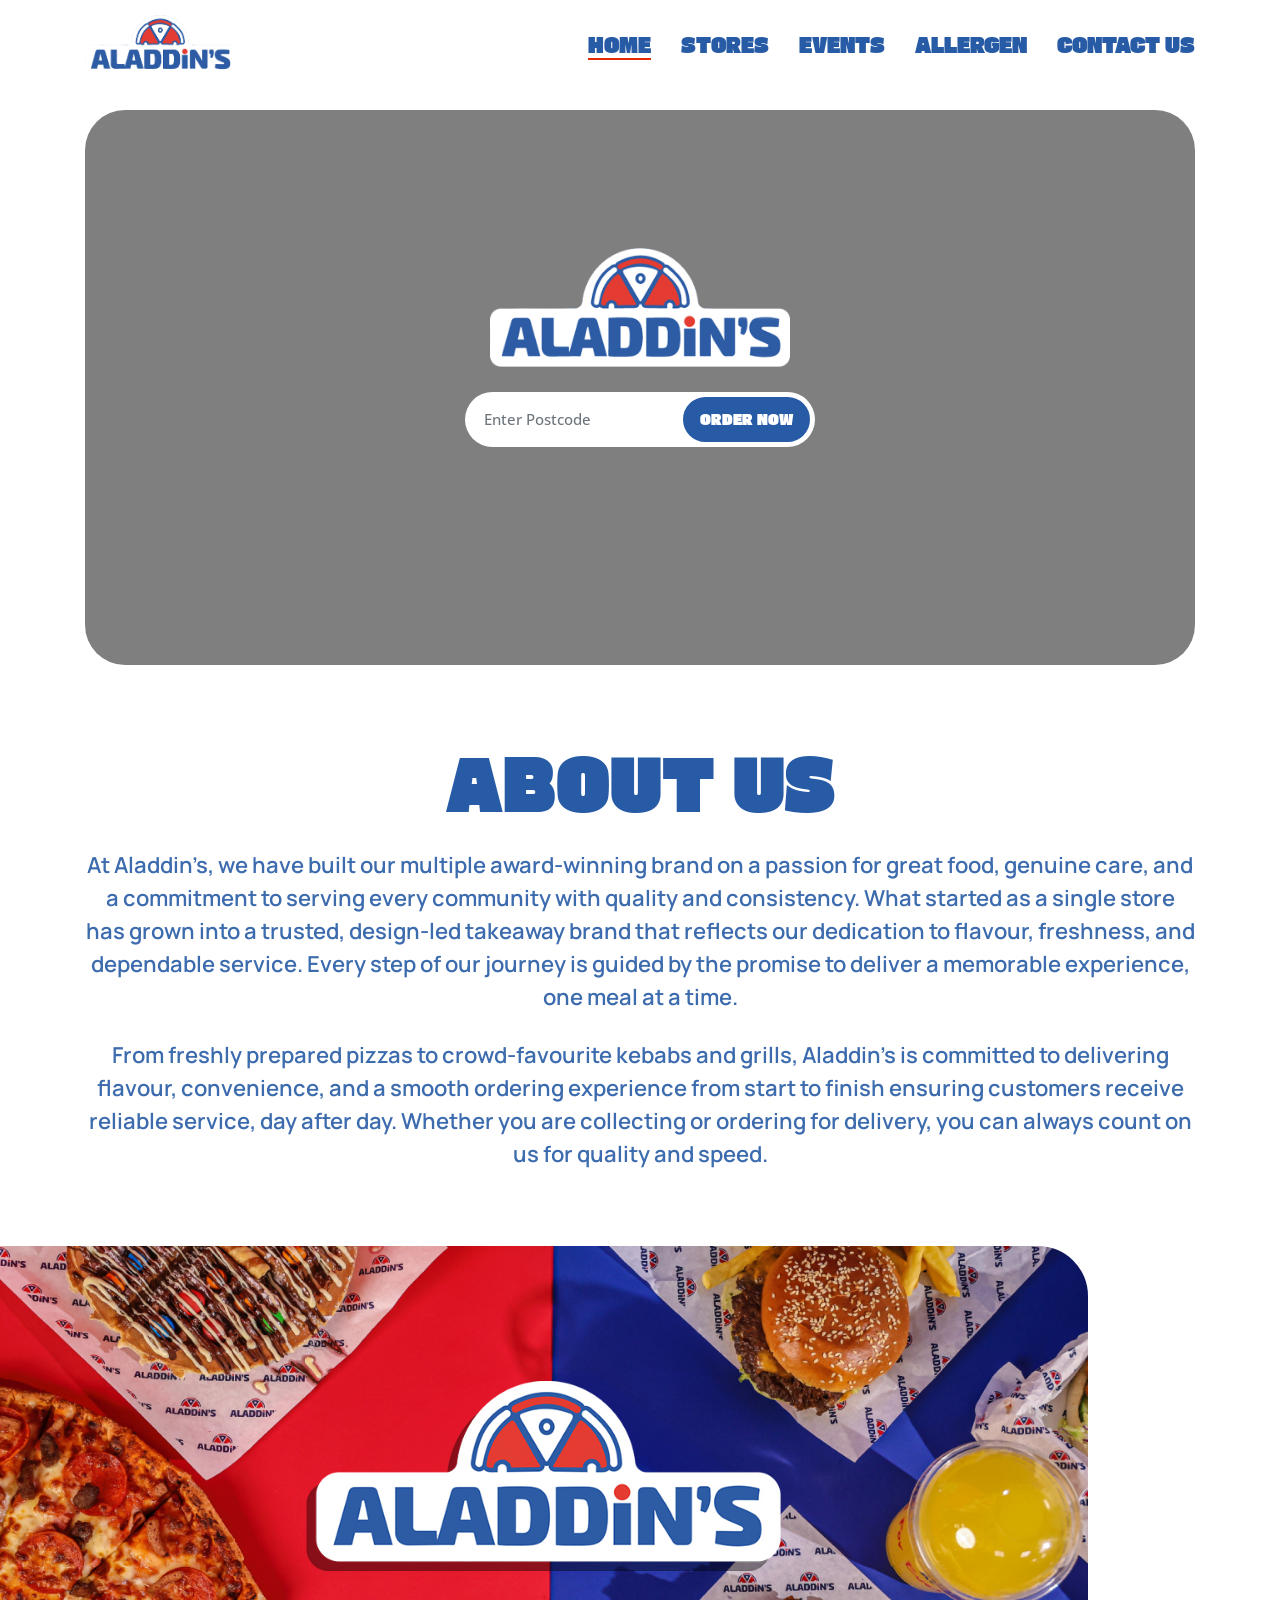
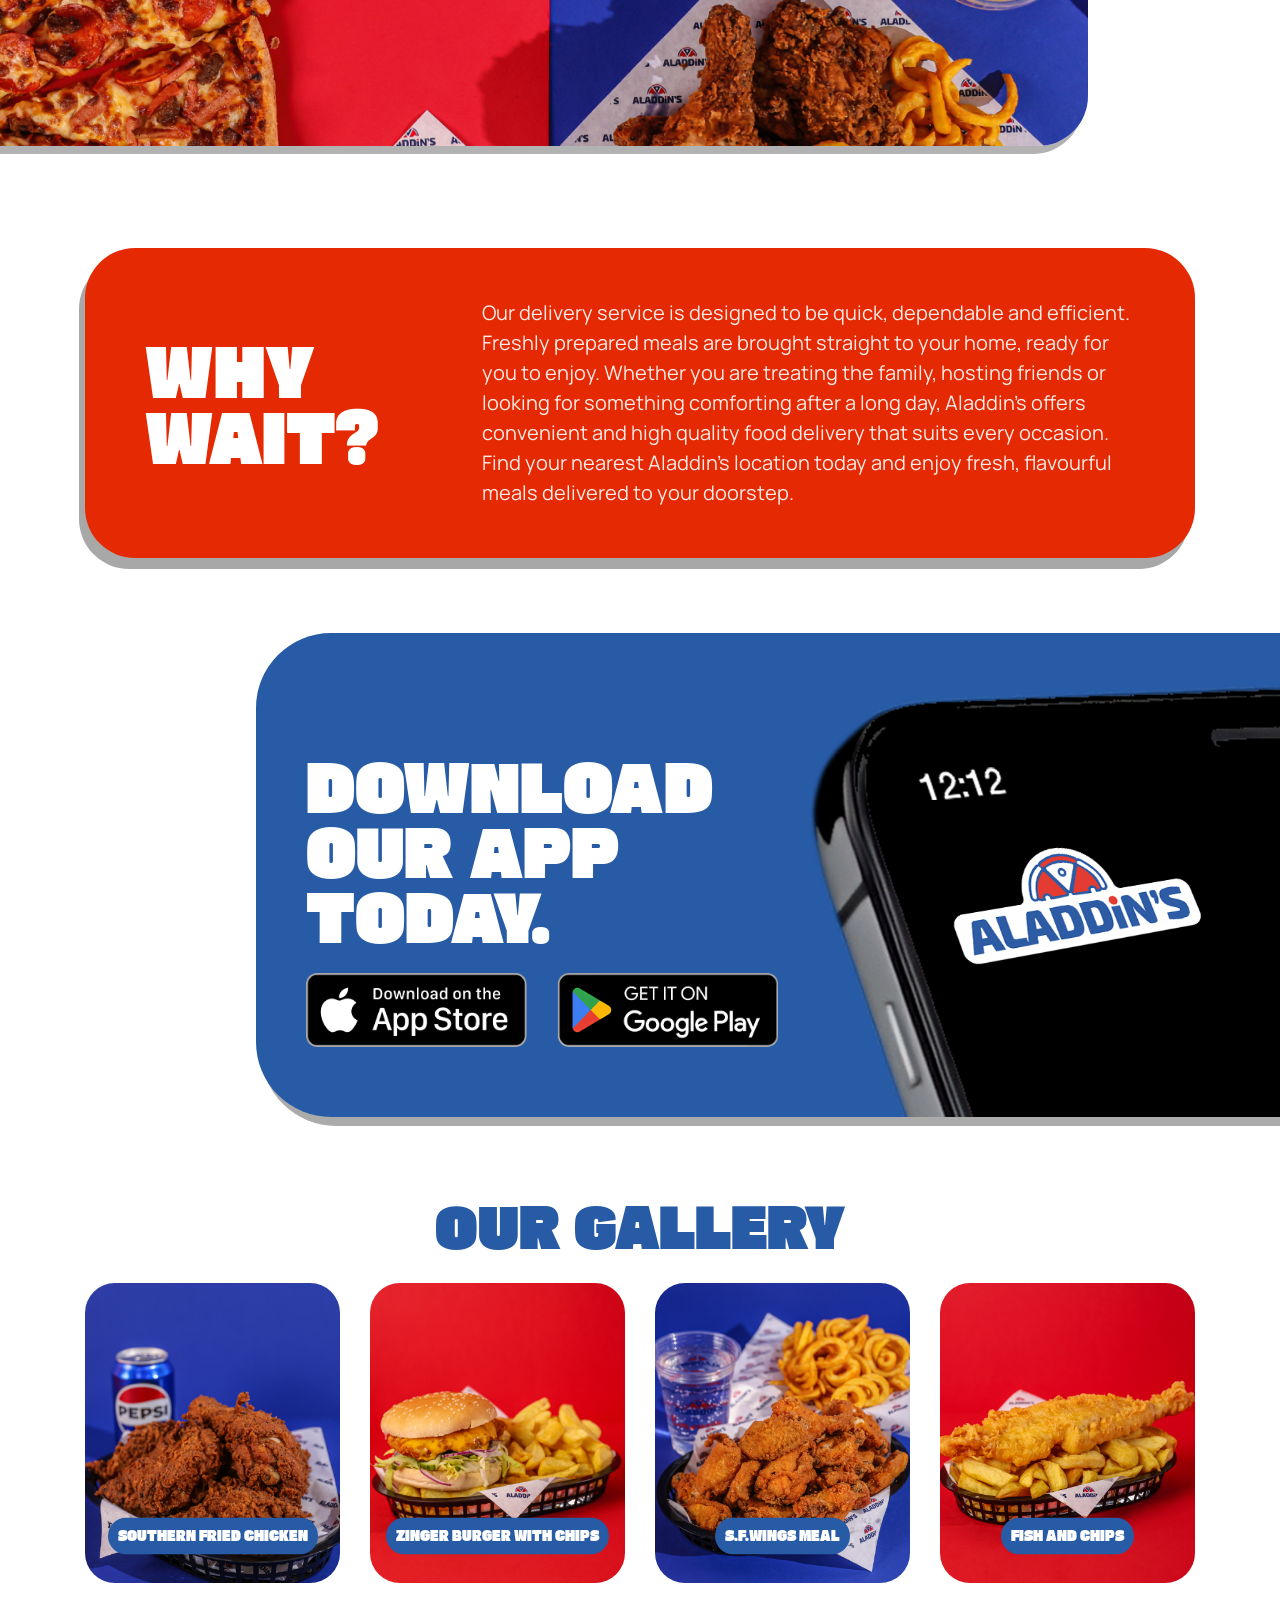
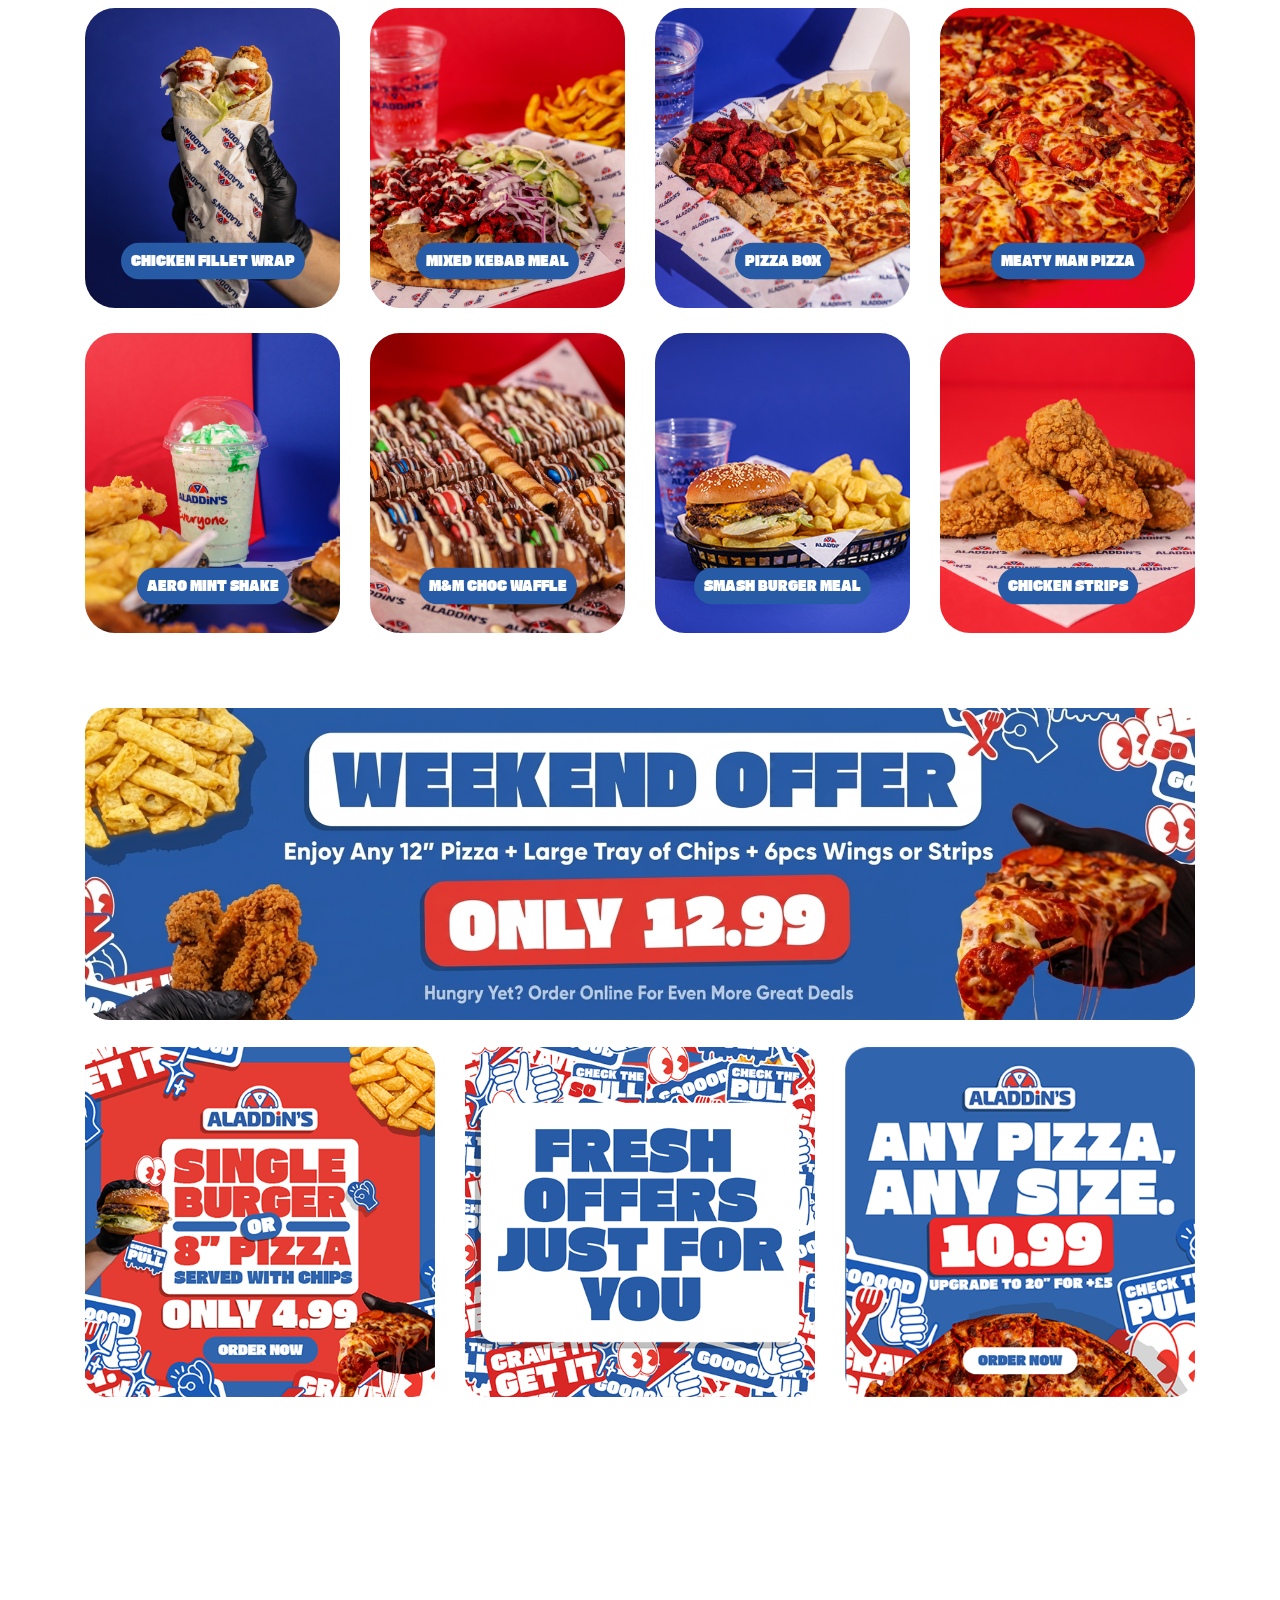
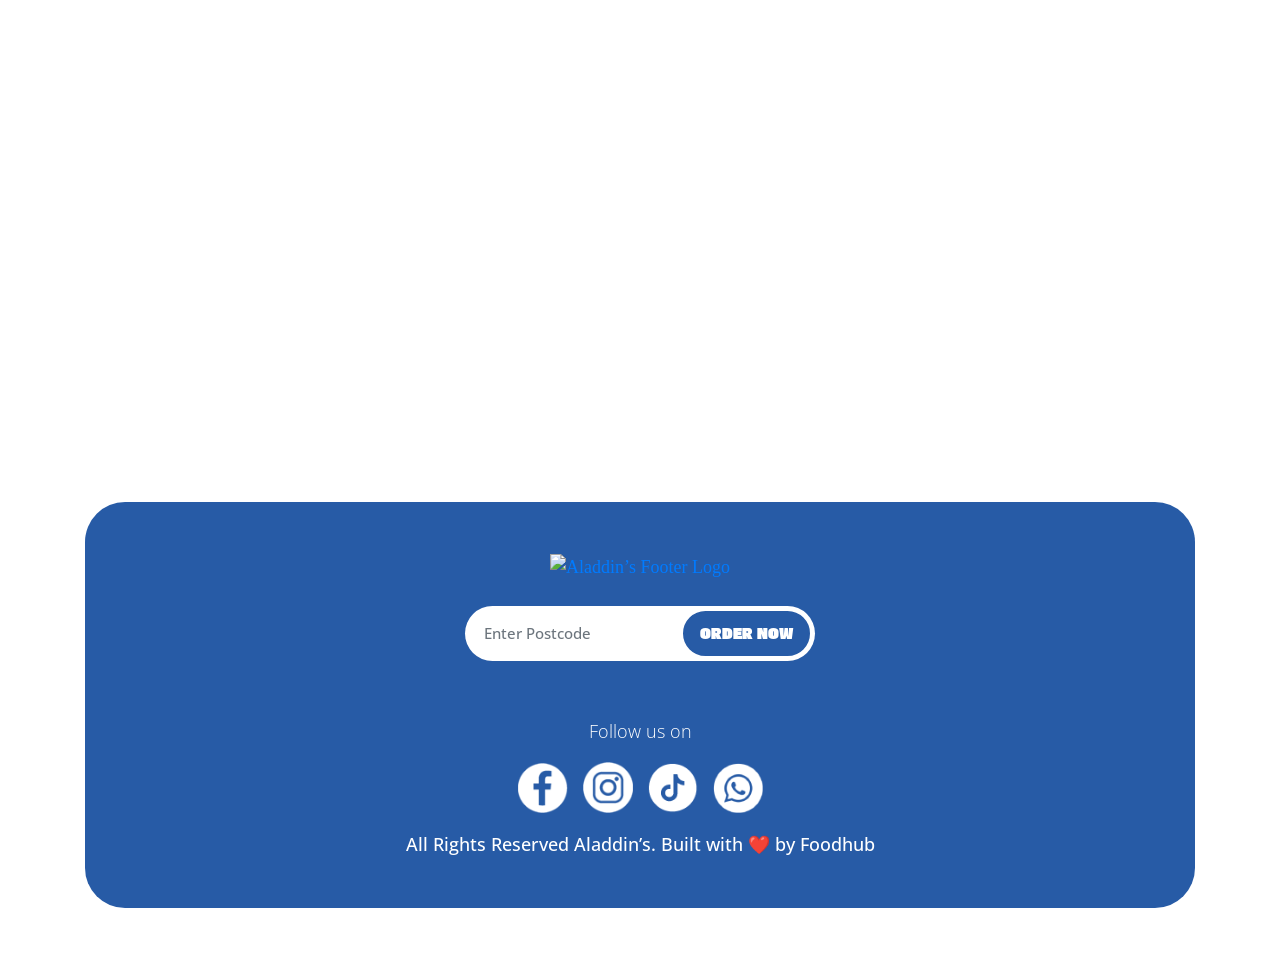
==== index.html @ e8ea55d6 "FIrst Push" ====
<!DOCTYPE html>
<html lang="en">

<head>
    <meta name="google-site-verification" content="IsXV7exbIp1DaFizAorhJMRPR6h0OJB2WtKeJ4Kr34" />
    <meta charset="UTF-8">
    <meta name="viewport" content="width=device-width, initial-scale=1.0">
    <title>Aladdin’s | Premium UK Takeaway for Pizza & Grill</title>
    <link rel="shortcut icon" type="image/jpg" href="./assets/images/logo/fav-icon.jpg" />
    <!-- Google Tag Manager -->
    <script>(function (w, d, s, l, i) {
            w[l] = w[l] || []; w[l].push({
                'gtm.start':
                    new Date().getTime(), event: 'gtm.js'
            }); var f = d.getElementsByTagName(s)[0],
                j = d.createElement(s), dl = l != 'dataLayer' ? '&l=' + l : ''; j.async = true; j.src =
                    'https://www.googletagmanager.com/gtm.js?id=' + i + dl; f.parentNode.insertBefore(j, f);
        })(window, document, 'script', 'dataLayer', 'GTM-5ZJ2MFF4');</script>
    <!-- End Google Tag Manager -->
    <!-- fonts -->
    <link rel="stylesheet" href="./assets/fonts/bungee/stylesheet.css" as="font" crossorigin="anonymous" />
    <link rel="stylesheet" href="./assets/fonts/gasoek-one/stylesheet.css" as="font" crossorigin="anonymous" />
    <link rel="stylesheet" href="./assets/fonts/manrope/stylesheet.css" as="font" crossorigin="anonymous" />
    <link rel="stylesheet" href="./assets/fonts/open-sans/stylesheet.css" as="font" crossorigin="anonymous" />
    <!-- bootstrap -->
    <link rel="stylesheet" href="./assets/plugins/booststrap/css/main.css" />
    <!-- font awesome -->
    <link rel="stylesheet" href="./assets/plugins/font-awesome/all.min.css" />
    <!-- remixicons -->
    <link rel="stylesheet" href="./assets/plugins/remixicons/remixicon.css" />
    <!-- custome css -->
    <link rel="stylesheet" href="./assets/css/style.css" />
    <link rel="stylesheet" href="./assets/css/resp.css" />
</head>

<body id="page-body" class="home-body">
    <!-- Google Tag Manager (noscript) -->
    <noscript><iframe src="https://www.googletagmanager.com/ns.html?id=GTM-5ZJ2MFF4" height="0" width="0"
            style="display:none;visibility:hidden"></iframe></noscript>
    <!-- End Google Tag Manager (noscript) -->
    <!-- Loader -->
    <div id="loader">
        <img src="./assets/videos/loading2.gif" alt="Loading..." width="100" />
    </div>
    <main>
        <!-- overlay -->
        <div class="page-overlay" id="overlay"></div>
        <!-- Header -->
        <div id="common-header"></div>

        <!-- home hero section -->
        <section class="home-hero-section">
            <div class="container">
                <div class="main-video-div">
                    <video autoplay loop playsinline muted id="main-video2">
                        <source src="assets/videos/banner-video.mp4" type="video/mp4" />
                    </video>
                </div>
            </div>
            <!-- <div class="container">
                <video autoplay loop playsinline muted id="main-video">
                    <source src="assets/videos/banner-video.mp4" type="video/mp4" />
                </video>
            </div> -->
            <div class="container">
                <div class="home-hero-content text-center">
                    <img src="./assets/images/logo/logo-white.png" alt="Aladdin’s Logo" class="img-fluid logo" />
                    <form class="ta-search postcode-search" onsubmit="return search(this);">
                        <div class="input-group">
                            <input type="text" onkeyup="checkPostCode(this)" maxlength="8" name="postcode" placeholder="Enter Postcode"class="form-control">
                            <button class="order-btn" type="submit">
                                Order Now
                            </button>
                        </div>
                    </form>
                </div>
            </div>
        </section>

        <!-- home about section -->
        <section class="home-about-section">
            <div class="container">
                <div class="home-about-content text-center">
                    <h1>about us</h1>
                    <p>
                        At Aladdin’s, we have built our multiple award-winning brand on a passion for great food,
                        genuine care, and a commitment to serving every community with quality and consistency. What
                        started as a single store has grown into a trusted, design-led takeaway brand that reflects our
                        dedication to flavour, freshness, and dependable service. Every step of our journey is guided by
                        the promise to deliver a memorable experience, one meal at a time.
                    </p>
                    <p>
                        From freshly prepared pizzas to crowd-favourite kebabs and grills, Aladdin's is committed to
                        delivering flavour, convenience, and a smooth ordering experience from start to finish ensuring
                        customers receive reliable service, day after day. Whether you are collecting or ordering for
                        delivery, you can always count on us for quality and speed.
                    </p>
                </div>
            </div>
        </section>

        <!-- home banner section -->
        <section class="home-banner-section pt-0">
            <div class="banner-wrapper"></div>
        </section>

        <!-- home wait section -->
        <section class="home-wait-section pt-4">
            <div class="container">
                <div class="wait-content-wrapper">
                    <div class="row align-items-center">
                        <div class="col-lg-4 col-md-5">
                            <div class="wait-title-wrapper">
                                <h3>why<br />wait?</h3>
                            </div>
                        </div>
                        <div class="col-lg-8 col-md-7">
                            <div class="wait-para">
                                <p>
                                    Our delivery service is designed to be quick, dependable and efficient. Freshly
                                    prepared meals are brought straight to your home, ready for you to enjoy. Whether
                                    you are treating the family, hosting friends or looking for something comforting
                                    after a long day, Aladdin’s offers convenient and high quality food delivery that
                                    suits every occasion. Find your nearest Aladdin’s location today and enjoy fresh,
                                    flavourful meals delivered to your doorstep.
                                </p>
                            </div>
                        </div>
                    </div>
                </div>
            </div>
        </section>

        <!-- home app section -->
        <section class="home-app-section">
            <div class="home-app-wrapper">
                <div class="row align-items-center">
                    <div class="col-sm-6">
                        <div class="app-content">
                            <h2>Download <br /> our app <br> today.</h2>
                            <div class="app-btn-flex">
                                <div class="app-btn">
                                    <a href="https://apps.apple.com/gb/app/aladdins/id6503891638" target="_blank">
                                        <img src="./assets/images/homepage/appstore.png" alt="Aladdin’s App Store"
                                            class="img-fluid" />
                                    </a>
                                </div>
                                <div class="app-btn">
                                    <a href="https://play.google.com/store/apps/details?id=co.uk.aladdinspizza"
                                        target="_blank">
                                        <img src="./assets/images/homepage/googleplay.png" alt="Aladdin’s Play Store"
                                            class="img-fluid" />
                                    </a>
                                </div>
                            </div>
                        </div>
                    </div>
                    <div class="col-sm-6">
                        <img src="./assets/images/homepage/phone.png" alt="Aladdin’s Mobile" class="img-fluid w-100" />
                    </div>
                </div>
            </div>
        </section>

        <!-- home gallery section -->
        <section class="home-gallery-section pt-0">
            <div class="container">
                <h3 class="text-center">Our Gallery</h3>
                <div class="row">
                    <div class="col-xl-3 col-lg-4 col-sm-6">
                        <div class="gallery-wrapper"
                            style="background: url(assets/images/homepage/gallery-1.jpg) no-repeat center / cover;">
                            <h6 class="gallery-item-name">Southern fried chicken</h6>
                        </div>
                    </div>
                    <div class="col-xl-3 col-lg-4 col-sm-6">
                        <div class="gallery-wrapper"
                            style="background: url(assets/images/homepage/gallery-2.jpg) no-repeat center / cover;">
                            <h6 class="gallery-item-name">Zinger burger with chips</h6>
                        </div>
                    </div>
                    <div class="col-xl-3 col-lg-4 col-sm-6">
                        <div class="gallery-wrapper"
                            style="background: url(assets/images/homepage/gallery-5.jpg) no-repeat center / cover;">
                            <h6 class="gallery-item-name">S.F.Wings meal</h6>
                        </div>
                    </div>
                    <div class="col-xl-3 col-lg-4 col-sm-6">
                        <div class="gallery-wrapper"
                            style="background: url(assets/images/homepage/gallery-6.jpg) no-repeat center / cover;">
                            <h6 class="gallery-item-name">Fish and chips</h6>
                        </div>
                    </div>
                    <div class="col-xl-3 col-lg-4 col-sm-6">
                        <div class="gallery-wrapper"
                            style="background: url(assets/images/homepage/gallery-3.jpg) no-repeat center / cover;">
                            <h6 class="gallery-item-name">Chicken fillet wrap</h6>
                        </div>
                    </div>
                    <div class="col-xl-3 col-lg-4 col-sm-6">
                        <div class="gallery-wrapper"
                            style="background: url(assets/images/homepage/gallery-4.jpg) no-repeat center / cover;">
                            <h6 class="gallery-item-name">Mixed kebab meal</h6>
                        </div>
                    </div>
                    <div class="col-xl-3 col-lg-4 col-sm-6">
                        <div class="gallery-wrapper"
                            style="background: url(assets/images/homepage/gallery-7.jpg) no-repeat center / cover;">
                            <h6 class="gallery-item-name">Pizza box</h6>
                        </div>
                    </div>
                    <div class="col-xl-3 col-lg-4 col-sm-6">
                        <div class="gallery-wrapper"
                            style="background: url(assets/images/homepage/gallery-8.jpg) no-repeat center / cover;">
                            <h6 class="gallery-item-name">Meaty Man pizza</h6>
                        </div>
                    </div>
                    <div class="col-xl-3 col-lg-4 col-sm-6">
                        <div class="gallery-wrapper"
                            style="background: url(assets/images/homepage/gallery-9.jpg) no-repeat center / cover;">
                            <h6 class="gallery-item-name">Aero mint shake</h6>
                        </div>
                    </div>
                    <div class="col-xl-3 col-lg-4 col-sm-6">
                        <div class="gallery-wrapper"
                            style="background: url(assets/images/homepage/gallery-10.jpg) no-repeat center / cover;">
                            <h6 class="gallery-item-name">M&M choc waffle</h6>
                        </div>
                    </div>
                    <div class="col-xl-3 col-lg-4 col-sm-6">
                        <div class="gallery-wrapper"
                            style="background: url(assets/images/homepage/gallery-11.png) no-repeat center / cover;">
                            <h6 class="gallery-item-name">Smash Burger meal</h6>
                        </div>
                    </div>
                    <div class="col-xl-3 col-lg-4 col-sm-6">
                        <div class="gallery-wrapper"
                            style="background: url(assets/images/homepage/gallery-12.jpg) no-repeat center / cover;">
                            <h6 class="gallery-item-name">Chicken strips</h6>
                        </div>
                    </div>
                </div>
            </div>
        </section>

        <!-- hero news section -->
        <section class="hero-news-section pt-0">
            <div class="container">
                <div class="row">
                    <div class="col-lg-12 text-center mb-4">
                        <img src="assets/images/homepage/banner.png" alt="Aladdin’s banner" class="img-fluid w-100">
                    </div>
                    <div class="col-md-4">
                        <img src="./assets/images/homepage/2.png" alt="Aladdin’s Poser"
                            class="img-fluid w-100 poster-1" />
                    </div>
                    <div class="col-md-4">
                        <img src="./assets/images/homepage/1.png" alt="Aladdin’s Poser"
                            class="img-fluid w-100 poster-2" />
                    </div>
                    <div class="col-md-4">
                        <img src="./assets/images/homepage/3.png" alt="Aladdin’s Poser"
                            class="img-fluid w-100 poster-3" />
                    </div>
                </div>
            </div>
        </section>

        <!-- video section -->
        <section class="video-section pt-0">
            <div class="container">
                <div class="video-wrapper">
                    <video autoplay loop playsinline muted id="secondary-video">
                        <source src="assets/videos/slideshow-without-dishnames.mp4" type="video/mp4" />
                    </video>
                </div>
            </div>
        </section>

        <!-- footer -->
        <div id="common-footer"></div>
    </main>

    <!-- Jquery -->
    <script src="./assets/plugins/jquery/slim.js"></script>
    <!-- bootstrap -->
    <script src="./assets/plugins/booststrap/js/main.js"></script>
    <script src="./assets/plugins/booststrap/js/popper.js"></script>
    <!-- font awesome -->
    <script src="./assets/plugins/font-awesome/all.min.js"></script>
    <!-- ionicons -->
    <!-- custome js -->
    <script src="./assets/js/script.js"></script>
    <!-- Common Js -->
    <script src="./assets/js/common.js"></script>
</body>

</html>
---- assets/fonts/bungee/stylesheet.css ----
@font-face {
    font-family: 'Bungee';
    src: url('Bungee-Regular.eot');
    src: url('Bungee-Regular.eot?#iefix') format('embedded-opentype'),
        url('Bungee-Regular.woff2') format('woff2'),
        url('Bungee-Regular.woff') format('woff'),
        url('Bungee-Regular.ttf') format('truetype'),
        url('Bungee-Regular.svg#Bungee-Regular') format('svg');
    font-weight: normal;
    font-style: normal;
    font-display: swap;
}
---- assets/fonts/gasoek-one/stylesheet.css ----
@font-face {
    font-family: 'Gasoek One';
    src: url('GasoekOne-Regular.woff2') format('woff2'),
        url('GasoekOne-Regular.woff') format('woff');
    font-weight: normal;
    font-style: normal;
    font-display: swap;
}
---- assets/fonts/manrope/stylesheet.css ----
@font-face {
    font-family: 'Manrope';
    src: url('Manrope-Bold.eot');
    src: url('Manrope-Bold.eot?#iefix') format('embedded-opentype'),
        url('Manrope-Bold.woff2') format('woff2'),
        url('Manrope-Bold.woff') format('woff'),
        url('Manrope-Bold.ttf') format('truetype'),
        url('Manrope-Bold.svg#Manrope-Bold') format('svg');
    font-weight: bold;
    font-style: normal;
    font-display: swap;
}

@font-face {
    font-family: 'Manrope';
    src: url('Manrope-ExtraBold.eot');
    src: url('Manrope-ExtraBold.eot?#iefix') format('embedded-opentype'),
        url('Manrope-ExtraBold.woff2') format('woff2'),
        url('Manrope-ExtraBold.woff') format('woff'),
        url('Manrope-ExtraBold.ttf') format('truetype'),
        url('Manrope-ExtraBold.svg#Manrope-ExtraBold') format('svg');
    font-weight: bold;
    font-style: normal;
    font-display: swap;
}

@font-face {
    font-family: 'Manrope';
    src: url('Manrope-ExtraLight.eot');
    src: url('Manrope-ExtraLight.eot?#iefix') format('embedded-opentype'),
        url('Manrope-ExtraLight.woff2') format('woff2'),
        url('Manrope-ExtraLight.woff') format('woff'),
        url('Manrope-ExtraLight.ttf') format('truetype'),
        url('Manrope-ExtraLight.svg#Manrope-ExtraLight') format('svg');
    font-weight: 200;
    font-style: normal;
    font-display: swap;
}

@font-face {
    font-family: 'Manrope';
    src: url('Manrope-Light.eot');
    src: url('Manrope-Light.eot?#iefix') format('embedded-opentype'),
        url('Manrope-Light.woff2') format('woff2'),
        url('Manrope-Light.woff') format('woff'),
        url('Manrope-Light.ttf') format('truetype'),
        url('Manrope-Light.svg#Manrope-Light') format('svg');
    font-weight: 300;
    font-style: normal;
    font-display: swap;
}

@font-face {
    font-family: 'Manrope';
    src: url('Manrope-Medium.eot');
    src: url('Manrope-Medium.eot?#iefix') format('embedded-opentype'),
        url('Manrope-Medium.woff2') format('woff2'),
        url('Manrope-Medium.woff') format('woff'),
        url('Manrope-Medium.ttf') format('truetype'),
        url('Manrope-Medium.svg#Manrope-Medium') format('svg');
    font-weight: 500;
    font-style: normal;
    font-display: swap;
}

@font-face {
    font-family: 'Manrope';
    src: url('Manrope-Regular.eot');
    src: url('Manrope-Regular.eot?#iefix') format('embedded-opentype'),
        url('Manrope-Regular.woff2') format('woff2'),
        url('Manrope-Regular.woff') format('woff'),
        url('Manrope-Regular.ttf') format('truetype'),
        url('Manrope-Regular.svg#Manrope-Regular') format('svg');
    font-weight: normal;
    font-style: normal;
    font-display: swap;
}

@font-face {
    font-family: 'Manrope';
    src: url('Manrope-SemiBold.eot');
    src: url('Manrope-SemiBold.eot?#iefix') format('embedded-opentype'),
        url('Manrope-SemiBold.woff2') format('woff2'),
        url('Manrope-SemiBold.woff') format('woff'),
        url('Manrope-SemiBold.ttf') format('truetype'),
        url('Manrope-SemiBold.svg#Manrope-SemiBold') format('svg');
    font-weight: 600;
    font-style: normal;
    font-display: swap;
}
---- assets/fonts/open-sans/stylesheet.css ----
@font-face {
    font-family: 'Open Sans SemiCondensed';
    src: url('OpenSansSemiCondensed-MediumItalic.woff2') format('woff2'),
        url('OpenSansSemiCondensed-MediumItalic.woff') format('woff');
    font-weight: 500;
    font-style: italic;
    font-display: swap;
}

@font-face {
    font-family: 'Open Sans SemiCondensed';
    src: url('OpenSansSemiCondensed-Bold.woff2') format('woff2'),
        url('OpenSansSemiCondensed-Bold.woff') format('woff');
    font-weight: bold;
    font-style: normal;
    font-display: swap;
}

@font-face {
    font-family: 'Open Sans SemiCondensed';
    src: url('OpenSansSemiCondensed-Regular.woff2') format('woff2'),
        url('OpenSansSemiCondensed-Regular.woff') format('woff');
    font-weight: normal;
    font-style: normal;
    font-display: swap;
}

@font-face {
    font-family: 'Open Sans';
    src: url('OpenSans-SemiBold.woff2') format('woff2'),
        url('OpenSans-SemiBold.woff') format('woff');
    font-weight: 600;
    font-style: normal;
    font-display: swap;
}

@font-face {
    font-family: 'Open Sans';
    src: url('OpenSans-Italic.woff2') format('woff2'),
        url('OpenSans-Italic.woff') format('woff');
    font-weight: normal;
    font-style: italic;
    font-display: swap;
}

@font-face {
    font-family: 'Open Sans SemiCondensed';
    src: url('OpenSansSemiCondensed-SemiBoldItalic.woff2') format('woff2'),
        url('OpenSansSemiCondensed-SemiBoldItalic.woff') format('woff');
    font-weight: 600;
    font-style: italic;
    font-display: swap;
}

@font-face {
    font-family: 'Open Sans Condensed';
    src: url('OpenSansCondensed-ExtraBold.woff2') format('woff2'),
        url('OpenSansCondensed-ExtraBold.woff') format('woff');
    font-weight: bold;
    font-style: normal;
    font-display: swap;
}

@font-face {
    font-family: 'Open Sans Condensed';
    src: url('OpenSansCondensed-Medium.woff2') format('woff2'),
        url('OpenSansCondensed-Medium.woff') format('woff');
    font-weight: 500;
    font-style: normal;
    font-display: swap;
}

@font-face {
    font-family: 'Open Sans SemiCondensed';
    src: url('OpenSansSemiCondensed-Light.woff2') format('woff2'),
        url('OpenSansSemiCondensed-Light.woff') format('woff');
    font-weight: 300;
    font-style: normal;
    font-display: swap;
}

@font-face {
    font-family: 'Open Sans Condensed';
    src: url('OpenSansCondensed-SemiBold.woff2') format('woff2'),
        url('OpenSansCondensed-SemiBold.woff') format('woff');
    font-weight: 600;
    font-style: normal;
    font-display: swap;
}

@font-face {
    font-family: 'Open Sans SemiCondensed';
    src: url('OpenSansSemiCondensed-SemiBold.woff2') format('woff2'),
        url('OpenSansSemiCondensed-SemiBold.woff') format('woff');
    font-weight: 600;
    font-style: normal;
    font-display: swap;
}

@font-face {
    font-family: 'Open Sans Condensed';
    src: url('OpenSansCondensed-LightItalic.woff2') format('woff2'),
        url('OpenSansCondensed-LightItalic.woff') format('woff');
    font-weight: 300;
    font-style: italic;
    font-display: swap;
}

@font-face {
    font-family: 'Open Sans';
    src: url('OpenSans-MediumItalic.woff2') format('woff2'),
        url('OpenSans-MediumItalic.woff') format('woff');
    font-weight: 500;
    font-style: italic;
    font-display: swap;
}

@font-face {
    font-family: 'Open Sans';
    src: url('OpenSans-Light.woff2') format('woff2'),
        url('OpenSans-Light.woff') format('woff');
    font-weight: 300;
    font-style: normal;
    font-display: swap;
}

@font-face {
    font-family: 'Open Sans Condensed';
    src: url('OpenSansCondensed-Bold.woff2') format('woff2'),
        url('OpenSansCondensed-Bold.woff') format('woff');
    font-weight: bold;
    font-style: normal;
    font-display: swap;
}

@font-face {
    font-family: 'Open Sans';
    src: url('OpenSans-Italic.woff2') format('woff2'),
        url('OpenSans-Italic.woff') format('woff');
    font-weight: normal;
    font-style: italic;
    font-display: swap;
}

@font-face {
    font-family: 'Open Sans SemiCondensed';
    src: url('OpenSansSemiCondensed-Medium.woff2') format('woff2'),
        url('OpenSansSemiCondensed-Medium.woff') format('woff');
    font-weight: 500;
    font-style: normal;
    font-display: swap;
}

@font-face {
    font-family: 'Open Sans Condensed';
    src: url('OpenSansCondensed-Light.woff2') format('woff2'),
        url('OpenSansCondensed-Light.woff') format('woff');
    font-weight: 300;
    font-style: normal;
    font-display: swap;
}

@font-face {
    font-family: 'Open Sans SemiCondensed';
    src: url('OpenSansSemiCondensed-ExtraBold.woff2') format('woff2'),
        url('OpenSansSemiCondensed-ExtraBold.woff') format('woff');
    font-weight: bold;
    font-style: normal;
    font-display: swap;
}

@font-face {
    font-family: 'Open Sans Condensed';
    src: url('OpenSansCondensed-BoldItalic.woff2') format('woff2'),
        url('OpenSansCondensed-BoldItalic.woff') format('woff');
    font-weight: bold;
    font-style: italic;
    font-display: swap;
}

@font-face {
    font-family: 'Open Sans Condensed';
    src: url('OpenSansCondensed-SemiBoldItalic.woff2') format('woff2'),
        url('OpenSansCondensed-SemiBoldItalic.woff') format('woff');
    font-weight: 600;
    font-style: italic;
    font-display: swap;
}

@font-face {
    font-family: 'Open Sans SemiCondensed';
    src: url('OpenSansSemiCondensed-LightItalic.woff2') format('woff2'),
        url('OpenSansSemiCondensed-LightItalic.woff') format('woff');
    font-weight: 300;
    font-style: italic;
    font-display: swap;
}

@font-face {
    font-family: 'Open Sans';
    src: url('OpenSans-ExtraBold.woff2') format('woff2'),
        url('OpenSans-ExtraBold.woff') format('woff');
    font-weight: bold;
    font-style: normal;
    font-display: swap;
}

@font-face {
    font-family: 'Open Sans';
    src: url('OpenSans-LightItalic.woff2') format('woff2'),
        url('OpenSans-LightItalic.woff') format('woff');
    font-weight: 300;
    font-style: italic;
    font-display: swap;
}

@font-face {
    font-family: 'Open Sans';
    src: url('OpenSans-Medium.woff2') format('woff2'),
        url('OpenSans-Medium.woff') format('woff');
    font-weight: 500;
    font-style: normal;
    font-display: swap;
}

@font-face {
    font-family: 'Open Sans';
    src: url('OpenSans-SemiBoldItalic.woff2') format('woff2'),
        url('OpenSans-SemiBoldItalic.woff') format('woff');
    font-weight: 600;
    font-style: italic;
    font-display: swap;
}

@font-face {
    font-family: 'Open Sans SemiCondensed';
    src: url('OpenSansSemiCondensed-Italic.woff2') format('woff2'),
        url('OpenSansSemiCondensed-Italic.woff') format('woff');
    font-weight: normal;
    font-style: italic;
    font-display: swap;
}

@font-face {
    font-family: 'Open Sans Condensed';
    src: url('OpenSansCondensed-MediumItalic.woff2') format('woff2'),
        url('OpenSansCondensed-MediumItalic.woff') format('woff');
    font-weight: 500;
    font-style: italic;
    font-display: swap;
}

@font-face {
    font-family: 'Open Sans';
    src: url('OpenSans-Bold.woff2') format('woff2'),
        url('OpenSans-Bold.woff') format('woff');
    font-weight: bold;
    font-style: normal;
    font-display: swap;
}

@font-face {
    font-family: 'Open Sans';
    src: url('OpenSans-ExtraBoldItalic.woff2') format('woff2'),
        url('OpenSans-ExtraBoldItalic.woff') format('woff');
    font-weight: bold;
    font-style: italic;
    font-display: swap;
}
---- assets/css/style.css ----
* {margin:0; padding:0; box-sizing:border-box;}
html, body {font-size:18px; font-family:'Lato'; color:#000; background-color:#fff; scroll-behavior:smooth; --primary-color:#275ba6; --secondary-color:#e52a03; --white:#fff; --black:#000;}
#page-body {overflow-x:hidden; overflow-y:auto; position:relative; z-index:0; transition:opacity 0.5s ease;}
#page-body.loaded {animation:fadeout 1s ease;}
#page-body.active {overflow-y:hidden !important;}

@keyframes fadeout {
0% {opacity:0;}
100% {opacity:1;}
}

/* common */
#loader {position:fixed; top:0; left:0; width:100%; height:100dvh; background:#fff; display:flex; justify-content:center; align-items:center; z-index:9999; transition:opacity 0.5s ease; opacity:1;}
#loader.inactive {opacity:0; visibility:hidden; display:none;}
ul, li { margin:0; padding:0;}
a {text-decoration:none;}
a:hover {text-decoration:none;}
h1, h2, h3, h4, h5, h6{margin:0; padding:0; font-weight:600; font-family: "Gasoek One", sans-serif;font-weight: lighter;-webkit-font-smoothing:antialiased;}
h1 {font-size:80px;}
h2 {font-size:70px;}
h3 {font-size:55px;}
p {margin:0 auto; margin-top: 25px; padding:0; font-weight:400; font-size:22px; opacity:0.9; font-family:"Manrope", sans-serif;}
span {font-family:'Lato'; font-weight:400;}
section {position:relative; overflow:hidden; z-index:0; padding:75px 0;}
main {margin:80px 0 0 0;}
.home-body main {margin:0;}
.text-purple {color:var(--primary-color) !important;}
.bg-purple {background:var(--primary-color) !important;}
button, input {border:none !important; font-family:'Open Sans';}
button:focus, button:focus-visible {border:none; outline:none; box-shadow:none;}
input:focus, input:focus-visible {border:none !important; outline:none !important; box-shadow:none !important;}

/* header */
header {position:fixed; width:100%; top:0; left:0; z-index:99; transition:0.5s; background-color:var(--white); /* box-shadow:0px 0px 5px 0px rgba(0, 0, 0, 0.2); */padding:15px 0;}
header.hide {transform:translateY(-100%);}
.navbar {padding:0;}
.navbar .brand-logo .logo {width:200px;}
.navbar .nav-links {display:flex; align-items:center; gap:40px;}
.navbar .nav-links .nav-link-li {display:inline-block; padding:10px 0; position:relative; border-radius:5px; transition:0.5s; color:var(--primary-color); text-transform:uppercase; font-family:'Lato'; font-size:18px; font-weight:400; cursor:pointer;}
.navbar .nav-links .nav-link {color:var(--primary-color); padding:0; font-size:20px; position:relative; font-family:"Gasoek One", sans-serif;font-weight: lighter;}
.navbar .nav-links .nav-link.active::after {content:""; position:absolute; bottom:0; left:0; width:100%; height:2px; background:var(--secondary-color); z-index:-1;}
.navbar .nav-links .menu-nav-link-li {transition:0.5s;}
.navbar .nav-links .menu-nav-link-li .menu-dropdown {position:absolute; display:block; visibility:hidden; top:auto; left:auto; color:#fff; background:var(--primary-color); padding:15px 30px; min-width:350px; opacity:0; transform:translateY(25px); transition:0.5s; border-radius:5px; box-shadow:0px 0px 10px -2px rgba(0, 0, 0, 0.1); pointer-events:none;}
.navbar .nav-links .menu-nav-link-li .menu-dropdown .drop-li {transition:0.5s; margin:10px 0;}
.navbar .nav-links .menu-nav-link-li .menu-dropdown .drop-li:hover {padding:0px 0px 0px 10px;}
.navbar .nav-links .menu-nav-link-li .menu-dropdown .drop-nav-link {text-transform:capitalize; font-family:'Lato'; font-size:16px; color:var(--white);}
.navbar .nav-links .partner-nav-link-li.specialized-nav-li {border:2px solid var(--primary-color) !important; background-color:var(--primary-color); color:var(--white); border-radius:6px; transition:0.3s ease; padding:8px 16px; cursor:pointer;}
.navbar .nav-links .partner-nav-link-li.specialized-nav-li .nav-link {color:var(--white);}
.navbar .nav-links .partner-nav-link-li.specialized-nav-li:hover .popup-trigger-btn {background-color:var(--white); color:var(--primary-color);}
.navbar .nav-links .partner-nav-link-li.specialized-nav-li .popup-trigger-btn p {opacity:1; margin:0; text-transform:capitalize; font-size:18px;}
.navbar .menu-dropdown .drop-li span {display:inline-block; transform:translate(3px, 1px);}
.navbar .hamburger-menu {display:none;}
.navbar .hamburger-menu .menu-btn {width:50px; height:50px; display:flex; flex-direction:column; align-items:center; justify-content:center; row-gap:6px;}
.navbar .hamburger-menu .line {width:38px; height:4px; background:var(--primary-color); border-radius:5px; transition:0.5s;}
.input-group {padding: 5px !important;}
.form-control {border-radius: 20px !important;}

/* footer */
#footer {padding: 0px 0px 50px;}
.footer-div {position: relative;padding: 50px 0px;}
#footer .contact-details h5, #footer .opening-details h5 {color:var(--white); font-family:'Open Sans';}
#footer .contact-details p, #footer .opening-details p {color:var(--white); margin:0;}
#footer .footer-logo {width:300px;}
.footer-div::before {content: '';position: absolute;inset: 0;background: var(--primary-color);border-radius: 40px;}
/* #footer .social-media-links {display:flex; flex-direction: column; gap:15px;} */
#footer .social-media-links {display:flex; align-items: center; justify-content: center; gap:15px;position: relative;margin: 20px 0px 0px;}
#footer .footer-social-title {color: var(--white); margin: 0 0 10px 0; font-family:'Open Sans'; font-size: 18px;position: relative;margin: 60px 0px 0px;}
#footer .social-media-links .icon {width: 50px;}
#footer .social-media-links span {color: var(--white); font-family:'Open Sans';}
#footer .social-media-links a {display: flex; gap: 10px; transition: 0.5s; width: fit-content;}
/* #footer .social-media-links a:hover {transform: translateX(10px);} */
#footer .social-media-links a:hover {transform: scale(1.2);}
#footer .cc-content {color: var(--white); font-family:'Open Sans';position: relative;}
#footer .cc-content a {color: var(--white);}
.footer-brand-logo {position: relative;}
#footer .input-group {margin: 25px auto;}
.website-field {position: absolute !important;width: 1px !important;height: 1px !important;padding: 0 !important;margin: -1px !important;overflow: hidden !important;clip: rect(0, 0, 0, 0) !important;white-space: nowrap !important;border: 0 !important;}
/* contact us */
.inner-ban{width:100%;}
.inner-ban h1{width: 100%;text-align: center;color: var(--white);text-transform: uppercase;position: relative;}

.contact-info{width: 100%;padding: 0 0 80px 0;overflow: visible;}
.cont-list {padding: 75px 110px;border-radius: 25px;box-shadow: rgba(100, 100, 111, 0.2) 0px 7px 29px 0px;margin-top:-70px;position: relative;z-index: 2;background: var(--white);}
.cont-info {border-right: 2px solid var(--primary-color);height:100%}
.cont-list > div:last-child .cont-info{border:none;}
.cont-ico{width: 100%;margin-bottom: 30px;}
.cont-ico img{width: 80px;filter: brightness(0) saturate(100%) invert(20%) sepia(30%) saturate(2671%) hue-rotate(208deg) brightness(98%) contrast(92%);}
.cont-det span{font-size: 35px;line-height: 1.2;color: var(--primary-color);font-family: 'Open Sans';font-weight: 600;}
.cont-det p{font-size: 25px;line-height: 1.2;color: var(--primary-color);font-family: 'Open Sans';margin:10px 0 0 0;font-weight: 400;}
.cont-det p a{color: var(--primary-color);transition: all 0.3s ease;cursor: pointer;}
.cont-det p a:hover{color: var(--secondary-color);}

/* home page */
.home-about-content p {color: #275ba6; font-weight: 600;}
.home-hero-section {position: relative;overflow: hidden;padding: 100px 0px 0px;margin-top: 30px; }
.main-video-div {position: relative;border-radius: 40px;overflow: hidden;}
.main-video-div::before {content: '';position: absolute;inset: 0;background: #000;opacity: 0.5;}
#main-video2 {width: 100%;display: block;}
#main-video {width: 1490px;border-radius: 40px;overflow: hidden;position: relative;}
#secondary-video {width: 100%; height: 100%; display: block;}
.input-group {background: var(--white); padding: 10px; margin: 25px 0 0 0; width: 400px;border-radius: 40px;}
.home-hero-content {position: absolute; top: 0; left: 0; right: 0; bottom: 0; margin: auto; display: flex; width: 100%; height: 100%; flex-direction: column; align-items: center; justify-content: center; z-index: 1;}
.home-hero-content .logo {display: block; margin: 0 auto; width: 400px;}
.home-hero-content .order-btn, .footer-brand-logo .order-btn {display: inline-block;padding: 10px 15px;text-transform: uppercase;background: var(--primary-color);color: var(--white);border: 2px solid var(--primary-color) !important;font-size: 16px;border-radius: 30px;font-family: "Gasoek One", sans-serif;-webkit-font-smoothing:antialiased;}
.home-about-content h1 {color: var(--primary-color); position: relative; width: fit-content; margin: 0 auto;text-transform: uppercase;}
/* .home-about-content h1::after {content: ""; position: absolute; bottom: 0; left: 0; width: 40%; height: 3px; background: var(--secondary-color);} */
.home-banner-section .banner-wrapper {width: 85%; height: 600px; background: url('../images/homepage/Homepage-1.jpg') no-repeat center / cover; border-radius: 0 75px 75px 0;box-shadow: -5px 8px #b2b2b2;}
/* .home-banner-section .banner-wrapper::after {content: ""; position: absolute; bottom: 60px; left: 27.5%; right: 0; margin: auto; width: 44%; height: 50%; border-radius: 75px; background: var(--secondary-color); z-index: -1;} */
.home-wait-section .wait-content-wrapper {background: var(--secondary-color); padding: 50px; border-radius: 50px;box-shadow: -6px 11px #a8a8a8;}
.home-wait-section .wait-content-wrapper .wait-title-wrapper {position: relative;}
/* .home-wait-section .wait-content-wrapper .wait-title-wrapper::after {content: ""; position: absolute; width: 0px; height: 0px; border-top: 15px solid transparent; border-right: 15px solid transparent; border-bottom: 15px solid transparent; border-left: 15px solid var(--white); top: 0; right: 0; bottom: 0; margin: auto;} */
.home-wait-section .wait-content-wrapper .wait-title-wrapper h3 {color: var(--white); transform: scale(1.5) translateX(70px); line-height: 1;text-transform: uppercase;}
.home-wait-section .wait-content-wrapper .wait-title-wrapper span {font-family: "Gasoek One", sans-serif; position: absolute; top: -80px; left: 200px; display: block; color: transparent; -webkit-text-stroke: 1px #fff; font-size: 180px;}
.home-wait-section .wait-content-wrapper .wait-para p {color: var(--white);margin-top: 0px;font-size: 20px;}
.home-app-section .home-app-wrapper .app-btn-flex {display: flex; align-items: center; gap: 30px; margin: 25px 0 0 0;}
.home-app-section .home-app-wrapper .app-btn-flex img {width: 250px;}
.home-app-section {padding-top: 0; display: flex; justify-content: end; width: 80%; margin-left: auto; overflow: visible;}
.home-app-section .home-app-wrapper {padding: 50px 0 0 50px; background: var(--primary-color); width: 100%; position: relative; overflow: hidden; border-radius: 75px 0 0 75px;box-shadow: 5px 9px #ababab;}
/* .home-app-section .home-app-wrapper::before {content: ""; position: absolute; top: 0; left: 0; background: url('../images/homepage/rays.png') no-repeat center / cover; width: 100%; height: 100%; opacity: 0.3;} */
/* .home-app-section::after {content: ""; position: absolute; bottom: 50px; left: -20px; margin: auto; width: 50%; height: 50%; border-radius: 75px; background: var(--secondary-color); z-index: -2;} */
.home-app-section .app-content h2 {color: var(--white); font-size: 90px;text-transform: uppercase;line-height: 1;font-weight: lighter;}
.gallery-wrapper {margin: 25px 0 0 0; width: 100%; height: 350px; border-radius: 30px; position: relative; overflow: hidden; z-index: 0;}
.gallery-wrapper .gallery-item-name {position: absolute;bottom: 30px;left: 0;right: 0;width: fit-content;margin: auto;background: var(--primary-color);padding: 12px 20px;color: var(--white);font-size: 18px;transition: 0.5s;text-transform: uppercase;border-radius: 20px;font-weight: lighter;-webkit-font-smoothing: antialiased;transform: scale(1, 1.02);}
.gallery-wrapper:hover .gallery-item-name {background: var(--secondary-color);}
.gallery-wrapper::after {content: ""; position: absolute; top: 0; left: 0; width: 100%; height: 100%; background: var(--black); opacity: 0; transition: 0.5s; z-index: -1;}
.gallery-wrapper:hover::after {opacity: 0.6;}
.news-title h4 {padding: 25px 0; font-size: 40px; background: var(--primary-color); color: var(--white); margin-bottom: 30px;}
.home-gallery-section h3 {text-transform: uppercase;color: var(--primary-color);}
.video-wrapper {border-radius: 30px;position: relative;overflow: hidden;}
/* home page */


/* events */
.kitchen-sec{width:100%;padding: 0;overflow: visible;}
.kit-rht {height: 500px;border: 2px solid var(--primary-color);padding: 40px;border-radius: 30px;}
/* .kit-lft:after{position: absolute;background: var(--primary-color);width:400px;height:400px;border-radius: 50px;content:"";right:50px;bottom:-20px;} */
.kit-img{width:100%; border-radius: 30px;position: relative;z-index: 1;overflow: hidden;}
.kit-img img{width: 100%;height: 500px;object-fit: cover;object-position: top;}
.kit-main h3{color: var(--primary-color);margin-bottom: 30px;text-transform: uppercase;}
.kit-main p{margin: 0;color: var(--primary-color);font-size: 23px;}
.honor-wall{width: 100%;padding: 0 0 80px 0;overflow: visible;}
.honor-wall:before{background: url(../images/events/stars.png)no-repeat; background-size: cover;position: absolute;top:42%;left:50%; transform: translate(-50% , -55%);width:calc(100% - 100px);height: 100%;max-height: 365px;content: "";border-radius: 25px;}
.honor-main{position: relative;}
.award {padding-top: 50px;}
.award img{width: 100%;}
.honor-tit h3{color: var(--white);text-align: center;}
.honor-cnt p{text-align: center;line-height: 1.3;margin: 0;}
.latest-news h3{color: var(--primary-color);text-align: start;margin: 40px 40px 0px;}
.latest-lst > div {overflow: hidden;}
/* .latest-lst > div img{width:100%;} */
/* .awards-slides {width: 90%; margin: auto;} */
.owl-carousel .owl-item img {width: auto; margin: auto;}
.awards-slides .owl-item img {display: block; width: auto !important; margin: auto;}
.awards-slides .item {padding: 0 0 20px 0;}
.owl-theme .owl-nav [class*=owl-]:hover {background: transparent; color: #000000;}
.awards-slides .owl-nav button {display: inline; width: 40px; height: 40px; position: absolute; top: 0; bottom: 0; margin: auto !important; display: flex; align-items: center; justify-content: center; font-size: 30px !important; color: var(--primary-color) !important;}
.awards-slides .owl-nav button img {transition: 0.5s;}
.awards-slides .owl-nav .owl-prev {left: 0;}
.awards-slides .owl-nav .owl-next {right: 0;}
.awards-slides .owl-nav .owl-prev img {transform: rotate(45deg);}
.awards-slides .owl-nav .owl-prev img:hover {transform: rotate(45deg);}
.awards-slides .owl-nav .owl-next img {transform: rotate(225deg);}
.news-card {position: relative; border-radius: 10px; margin: 20px 0; background-color: var(--white); padding: 20px; }
.news-card img {border-radius: inherit; width: 100%; height: 100%; object-fit: cover; object-position: center;}
.news-card h4 {margin: 20px 0; font-size: 23px;text-transform: uppercase;color: var(--secondary-color);}
.news-card p {margin: 0; font-size: 18px; display: -webkit-box; -webkit-box-orient: vertical; -webkit-line-clamp: 2; line-clamp: 2; overflow: hidden; text-overflow: ellipsis;}
.news-card .news-btn {display: inline-block;margin: 0px;padding: 10px 20px;color: var(--white);transition: 0.5s;font-family: 'Gasoek One';font-size: 16px;text-transform: uppercase;border-radius: 40px;background: var(--primary-color);-webkit-font-smoothing: antialiased;}
.news-card .news-btn:hover {background: var(--secondary-color);}
.news-card .date-box {position: absolute; background: var(--secondary-color); text-align: center; overflow: hidden;}
.news-card .date-box span {display: block; font-size: 28px; color: var(--white);}
.news-card .date-box .date-span {padding: 10px; box-shadow: 0px 0px 10px 5px rgba(0, 0, 0, 0.7);}
.news-card .date-box .month-span {font-size: 12px; text-transform: uppercase;letter-spacing: 4px; font-family: 'Open Sans'; font-weight: 600; padding: 5px;}
.journey-section {background: var(--primary-color);}
.journey-content {display: flex; align-items: center; position: relative; z-index: 0; gap: 20px;}
.journey-content::before {content: ''; position: absolute; width: 90%; height: 90%; border-radius: 10px; border: 2px solid var(--white); background: var(--white); top: 0; bottom: 0; right: 0; margin: auto; z-index: -1;}
.journey-content.journey-inverted-content::before {background: var(--primary-color);}
.journey-content .journey-year { width: 130px; height: 130px; background: var(--primary-color); display: flex; align-items: center; justify-content: center; border: 2px solid var(--white); border-radius: 50%; }
.journey-content.journey-inverted-content .journey-year {background: var(--white);}
.journey-content .journey-year h6 { color: var(--white); font-size: 26px;}
.journey-content.journey-inverted-content .journey-year h6 {color: var(--primary-color);}
.journey-content .journey-para {width: calc(100% - 150px);}
.journey-content .journey-para p {font-size: 16px; margin: 0; color: var(--primary-color);padding: 0 5px 0 0;}
.journey-content.journey-inverted-content .journey-para p {color: var(--white);}
.mid-content h6 {color: var(--white); font-size: 26px;}
.mid-content span {font-family:"Gasoek One", sans-serif; color: var(--secondary-color); font-size: 56px;line-height: 1;}
.honor-bg {background: var(--secondary-color);padding: 40px;border-radius: 30px;}
.h3-flex {display: flex;align-items: center;gap: 20px;}
.honor-bg h3 {font-size: 45px;text-transform: uppercase;color: #fff;line-height: 1;}
.honor-bg p {color: #fff;font-size: 20px;}
.sample-img {width: 100%;}

/* franchise page */
.inner-ban {padding: 50px 0px;}
.inner-ban-div {position: relative;padding: 100px 0px;}
.inner-ban-div::before {content: '';position: absolute;inset: 0;background: var(--primary-color);border-radius: 40px;}
.franchise-hero-section {overflow: visible;}
.franchise-hero-section::before, .franchise-hero-section::after {content: ""; position: absolute; top: 0; left: 0; width: 100%; height: 380px; z-index: -1;}
.franchise-hero-section::before {background: url('../../assets/images/franchise/bg.jpg') no-repeat top/ cover; filter: blur(2px);}
.franchise-hero-section::after {background: var(--black); opacity: 0.7;}
.franchise-hero-section .content-wrapper h4, .franchise-hero-section .content-wrapper p {color: var(--primary-color);}
.franchise-hero-section .content-wrapper {padding: 100px 50px; background: var(--white); border-radius: 30px; width: 80%; margin: auto; margin-top: -120px;}
.franchise-hero-section .content-wrapper p {font-size: 18px;}
.franchise-hero-section .process-card-container {position: relative; margin: 54px 0 0 0;}
.franchise-hero-section .process-card-container .process-card {background: var(--white); padding: 40px; box-shadow: 0px 0px 20px -5px rgba(0, 0, 0, 0.5); border-radius: 40px; height: 100%; transition: 0.3s;}
.franchise-hero-section .process-card-container .process-para {margin-top: 0; margin-bottom: 25px; color: var(--primary-color);  transition: 0.3s}
.franchise-hero-section .process-card-container .icon {filter: brightness(0) saturate(100%) invert(23%) sepia(9%) saturate(5383%) hue-rotate(199deg) brightness(98%) contrast(97%);  transition: 0.3s}
.franchise-hero-section .process-card-container .process-card:hover {background: var(--secondary-color);}
.franchise-hero-section .process-card-container .process-card:hover .process-para {color: var(--white);}
.franchise-hero-section .process-card-container .process-card:hover .icon {filter: invert(1);}
.franchise-hero-section .bg {background: var(--primary-color); width: 100%; height: 74.4%; position: absolute; z-index: -2; overflow: hidden;}
.franchise-hero-section .bg::after {content: ""; position: absolute; top: 0; left: 0; background: url('../images/homepage/rays.png') no-repeat 100% 40% / cover; width: 100%; height: 100%; opacity: 0.3;}
.franchise-hero-section .process-card .process-para.para-3 {padding: 0 50px 0 0;}
.franchise-hero-section .process-card .process-para.para-4 {padding: 0 0 0 50px;}
.franchise-hero-section .process-card-container .batch {position: absolute; z-index: 1; filter: drop-shadow(0px 0px 10px rgba(0, 0, 0, 0.5)); top: 0; bottom: 0; left: 0; right: 0; margin: auto;}
.search-section .search-content {background: var(--white); padding: 50px;}
.search-section::before {content: ""; position: absolute; width: 100%; height: 70px; top: 0; left: 0; right: 0; bottom: 0; margin: auto; z-index: -1; background: var(--primary-color);}
#fran-form .input-group .selectize-control { width: 100% !important; position: relative !important; opacity: 1 !important; left: 0 !important; display: block !important; visibility: visible !important; }
#fran-form .input-group .selectize-control.selectize-control.multi { display: block !important; }
#fran-form .input-group .selectize-input { border: 1px solid #000 !important; width: 100% !important; padding: 15px !important; font-family: "open sans" !important; font-size: 20px !important; border-radius: 5px !important; background: white !important; box-shadow: none !important; min-height: 62px !important; height: 54px !important; display: flex !important; align-items: center !important; flex-wrap: wrap !important; gap: 5px !important; overflow-x: hidden !important; overflow-y: auto; text-align: left;}
#fran-form .input-group .selectize-input input { display: none !important; width: 0 !important; height: 0 !important; padding: 0 !important; margin: 0 !important; opacity: 0 !important; position: absolute !important; }
#fran-form .input-group .selectize-input > div { background: var(--primary-color) !important; color: white !important; border-radius: 3px !important; padding: 4px 20px 4px 10px !important; margin: 2px 3px 2px 0 !important; font-size: 14px !important; border: none !important; line-height: 1.2 !important; }
#fran-form .input-group .selectize-input > div > a { color: white !important; opacity: 0.7 !important; margin-left: 0px !important; border: none !important; background: none !important; }
#fran-form .input-group .selectize-input > div > a:hover { opacity: 1 !important; background: none !important; }
#fran-form .input-group .selectize-input:not(.has-items)::before { content: "Preferred Location*" !important; color: #666 !important; font-family: "open sans" !important; font-size: 20px; position: absolute !important; left: 15px !important; top: 50% !important; transform: translateY(-50%) !important; pointer-events: none !important; }
#fran-form .input-group .selectize-input.has-items::before { display: none !important; }
#fran-form .input-group .selectize-dropdown { border: 1px solid #000 !important; border-top: none !important; border-radius: 0 0 5px 5px !important; box-shadow: none !important; margin-top: -1px !important; z-index: 1000 !important; }
#fran-form .input-group .selectize-dropdown .option { padding: 12px 15px !important; font-family: "open sans" !important; font-size: 18px !important; border-bottom: 1px solid #f0f0f0 !important; }
#fran-form .input-group .selectize-dropdown .option:last-child { border-bottom: none !important; }
#fran-form .input-group .selectize-dropdown .active { background: #f8f9fa !important; color: #000 !important; }
#fran-form .input-group .selectize-dropdown .selected { background: var(--primary-color) !important; color: white !important; }
#accordion {max-width: 960px;margin: 0 auto;}
.accord-btn {background: none; display: flex; align-items: center; justify-content: space-between; width: 100%; cursor: pointer;}
.accord-btn span {font-family: "Gasoek One", sans-serif; transition: 0.5s;}
.accord-btn .accord-title {font-size: 36px; color: var(--primary-color);}
.accord-btn .arrow-icon {font-size: 30px; color: var(--primary-color);}
.accord-btn.collapsed .arrow-icon {transform: rotate(-180deg);}
.franchise-form{background:#f0f0f0;}
.franchise-form h4{color: var(--primary-color);margin-bottom: 40px;}
.cont-form{background: var(--white); text-align: center;max-width: 1240px;padding: 65px 70px;border-radius: 12px;margin: 0 auto;}
#fran-form{display: flex;flex-wrap: wrap;column-gap: 5%;row-gap: 30px;}
#fran-form .input-group{flex:0 1 47.5%;width: 47.5%;padding: 0;margin: 0;}
#fran-form .submit-btn{flex: 0 1 calc(100% - 40px); padding: 15px;background: var(--primary-color);color: var(--white);transition: all 0.5s ease;font-family: "open sans";font-weight: 300;font-size: 20px;border-radius: 10px;margin: 0 auto; cursor: pointer;}
#fran-form .submit-btn:hover{background: var(--secondary-color);}
#fran-form .input-group input{border:1px solid #000 !important;width: 100%;padding:15px;font-family: "open sans";font-size: 20px; border-radius: 5px;height: 100%;max-height: 60px;}
span.error-msg{display: block; width:100%; text-align: left;color: var(--secondary-color);font-family: "open sans";font-size: 16px;}
.input-group .info-icon-wrapper {position: absolute; top: 12px; right: 10px; bottom: 0; margin: auto;}
.input-group .info-icon-wrapper .info-icon {font-size: 26px;opacity: 0.5;cursor: pointer;transition: 0.5s;}
.input-group .info-icon-wrapper .info-icon:hover {opacity: 1;}
.input-group .info-icon-wrapper .info-popup {position: absolute; background: #fff; width: 280px; padding: 10px; border-radius: 10px; bottom: 0; left: -130px; box-shadow: 0px 0px 20px -5px rgba(0, 0, 0, 0.6);transform: scale(0);z-index: 10;}
.input-group .info-icon-wrapper:hover .info-popup {transform: scale(1); bottom: 50px; left: -240px;transition: 0.2s;}
.input-group .info-icon-wrapper .info-popup p {margin: 0; font-size: 14px;}
.checkbox-input-group {display: flex; align-items: self-start; justify-content: center; gap: 7px;}
.checkbox-input-group .checkbox-label {font-family:'Open Sans';font-size: 16px;cursor: pointer; margin: 0; line-height: 1;text-align: left;opacity: 0.7;}

/* Allergen */
.allergy-div {padding: 40px;}
.allergy-content-section {padding: 20px 0px 70px;}
.allergen-sec{padding: 0 0 25px 0;position: relative;}
.allergy-cont-div {position: relative;}
.allergy-cont-div::before {content: '';position: absolute;inset: 0;background: var(--secondary-color);margin: auto;border-radius: 40px;}
.aller-list{row-gap: 30px;}
.aller-img {box-shadow: rgba(0, 0, 0, 0.35) 0px 5px 15px;border: 5px solid var(--secondary-color);overflow: hidden;border-radius: 50px;transition: all 0.5s ease;}
.aller-img:hover{border-color: var(--primary-color);}
.gallery-buttons {display: flex;overflow-x: auto;overflow-y: hidden;user-select: none;scrollbar-width: none;}
.gallery-buttons::-webkit-scrollbar {display: none;}
.gallery-btn,.main-img-wrapper{position:relative;overflow:hidden;transition:.3s;}
.gallery-row{background:linear-gradient(135deg,#fff 0,#fff 100%);border-radius:20px;margin:0;position: relative;align-items: flex-start;}
.gallery-buttons{display: flex;gap: 0;padding: 0px;border-radius: 10px;background: #fff;overflow: auto;scrollbar-width: none;-webkit-overflow-scrolling: touch;user-select: none;}
.gallery-btn{padding: 18px 20px;background: #fff;font-size: 16px;cursor: pointer;transition: .3s;border-radius: 4px;text-wrap: nowrap;white-space: nowrap;min-width: fit-content;font-family: 'Gasoek One';text-transform: uppercase;font-weight: 100;-webkit-font-smoothing: antialiased;color: var(--primary-color);}
.gallery-btn:last-child { border-bottom: none; }
.gallery-btn.active{color:var(--secondary-color);transform:translateX(0);}
.gallery-btn.active::before{display:none;}
.btn-icon{font-size:24px;z-index:2;position:relative;}
.btn-text{z-index:2;position:relative;}
.main-img-wrapper{border-radius:20px;box-shadow: 0 0px 10px rgba(0, 0, 0, .2);margin-bottom: 20px;transition: box-shadow 0.3s ease;}
.main-img-wrapper:hover{box-shadow:0 5px 50px rgba(0,0,0,.15);}
.gallery-main-img{width:100%;height:400px;object-fit:cover;transition:transform .5s;}
.main-img-wrapper:hover .gallery-main-img{transform:scale(1.05);}
.image-overlay{position:absolute;bottom:0;left:0;right:0;background:linear-gradient(transparent,rgba(0,0,0,.7));color:#fff;padding:30px 20px 20px;transform:translateY(100%);transition:transform .3s;}
.allergy-para {font-size: 18px;margin-top: 15px;color: #fff;}
.allergy-title { font-family:'Open Sans'; font-size: 24px; margin-top: 50px; font-weight: 900; color: var(--primary-color);}
.allergy-subtitle {font-family: 'Gasoek One';font-size: 35px;font-weight: 100;color: #fff;position: relative;}
.allergy-ul {margin: 20px 0 0 50px;}
.allergy-ul li {font-size: 16px;font-family:'Open Sans';font-style: italic;}
/* Animation for button click */
@keyframes buttonClick {
    0% { transform: translateX(10px) scale(1); }
    50% { transform: translateX(10px) scale(0.95); }
    100% { transform: translateX(10px) scale(1); }
}
.indicates-row { display: flex; align-items: center; justify-content: flex-end; gap: 20px;  margin: 15px 0;position: sticky;top: 0; z-index: 100;}
.indicates-row .allergen-indicates { padding: 0 20px 0 0; display: flex;align-items: center; gap: 8px;white-space: nowrap;}
.main-content-column {position: relative;height: auto;scroll-behavior: smooth;}


/* stores */
.stories-sec {padding: 0px 0px 50px;}
.story-list {row-gap:50px;column-gap: 3%; justify-content: center;}
.story-list > .col-md-6{flex: 0 1 48.5% !important;width: 48.5% !important;max-width: 48.5% !important;padding: 0 !important;}
.alla-loc {display:flex; column-gap:30px; flex-wrap:wrap; background:var(--primary-color); border-radius:150px; padding:25px; border:5px solid var(--white); align-items:center;transition: all 0.5s ease;position: relative;}
.alla-loc:after{position: absolute;content: "";left:60%;top:50%;transform: translate(-40% , -50%);width: 245px;height: 125px;background: url(../images/franchise/logoo.png) no-repeat;background-size: cover;opacity: 0.05;}
.alla-map {flex:0 1 220px; border-radius:100%; overflow:hidden; position: relative;box-shadow: 0 0 15px rgba(0, 0, 0, 0.25); z-index: 2;}
.alla-map::after {content: "";position: absolute;inset: 0;border-radius: 50%;box-shadow: inset 0 0 25px rgba(0, 0, 0, 0.4); pointer-events: none;}
.alla-cnt {flex:0 1 calc(100% - 270px);position: relative;z-index: 2;}
.alla-cnt h4 {color:var(--white);text-transform: uppercase;}
.alla-cnt p {font-size:16px; color:var(--white); margin:10px 0;}
.alla-cnt a[href^=tel] {font-size:20px; font-family:'Manrope'; color:var(--white); transition:all 0.5s ease; margin: 10px 0; display: block;}
/* .alla-loc:hover {background:var(--secondary-color);} */
.alla-loc .order-btn {display: block; width: fit-content; padding: 10px 30px; border: 1px solid var(--white); border-radius: 50px; font-family:'Open Sans'; color: var(--primary-color); background-color: var(--white);text-transform: uppercase;-webkit-font-smoothing: antialiased;font-family: 'Gasoek One';}
/* .indicator { display: inline-block; width: 15px; height: 15px; border-radius: 50%; background-color: gray; margin-left: 8px; position: absolute; top: 10px; right: 50px;} */
.indicator { display: inline-block; margin-left: 8px; position: absolute; top: 0px; right: 0px;width: 60px; height: 60px; animation: board 5s linear infinite;transform-origin: top;}
/* .open { background-color: #00cc44; box-shadow: 0 0 6px #00cc44; background: linear-gradient(0deg, #00cc44 40%, white 110%); box-shadow: 0px 0px 15px 0px rgb(0, 204, 68);} */
.open {  background: url('../images/stores/Opened.png') no-repeat center / contain; }
@keyframes board {
            0% { transform: rotate(0deg); }
            25% { transform: rotate(15deg);}
            50% { transform: rotate(0eg); }
            75% { transform: rotate(-15deg); }
            100% { transform: rotate(0deg); }
        }
/* .closed { background-color: #cc0000; box-shadow: 0 0 6px #cc0000; background: linear-gradient(0deg, #ff0400 40%, white 110%); box-shadow: 0px 0px 15px 0px rgb(255 0 0);} */
.closed {  background: url('../images/stores/CLosed.png') no-repeat center / contain;}
.shop-opened {border: 2px solid darkgreen;}
.food-heading {width: fit-content; margin: auto; padding: 15px 30px; background: var(--secondary-color); border-radius: 20px; color: var(--white);}
.food-gallery {height:550px;}
.food-gallery .icon-holder {background:var(--secondary-color); padding:20px; width:100px; margin:auto; border-radius:50%;}
.food-gallery .icon-holder img {filter:invert(1);}
.food-gallery .food-title {margin:20px 0 0 0; transform:rotate(-15deg); font-size:40px; color:var(--white);}
.food-gallery .food-gallery-img {transform:translateY(-50px);}
.food-section .about-content {position:relative; overflow:hidden; z-index:0;}
.food-section .about-content::before, .food-section .about-content::after {content:''; position:absolute;}
.food-section .about-content::before {width:95%; height:50%; background:url(../images/stores/bg-texture.png) repeat center / contain; top:45px; left:0; right:0; margin:auto; z-index:-2; border-radius:20px;}
.food-section .about-content::after {width:100%; height:60%; bottom:0; left:0; border-radius:20px; border:2px solid var(--primary-color); background:var(--white); z-index:-1;}
.about-content .food-row {width:90%; margin:auto;}
.about-content .para-container {padding:0 50px 50px;}
.about-content .para-container em {color:var(--secondary-color); font-weight:900;}
.did-sec{width: calc(100% - 200px);margin: 0 auto;position: relative;padding:0 0 75px 0;}
.you-sec{background: var(--primary-color);position: relative;padding: 20px;overflow: hidden;}
.you-sec:before{position: absolute;content: "";width: 100%;height: 100%;left:0;top:0; background: url(../images/franchise/texture.jpg)repeat;mix-blend-mode: multiply;}
.you-sec:after{position: absolute;content: "";right:150px;top:-70px; width: 230px;height:530px;background: url(../images/franchise/ribbon.png) no-repeat;background-size: cover;}
.know-sec{width: 100%;padding: 40px 75px;border: 1px dashed var(--white);}
.know-sec h3{color: var(--white);}
.know-sec p{color: var(--white);margin: 10px 0 20px 0;}
.know-sec a{background: var(--white);color: var(--secondary-color);padding: 15px 30px;font-family: "open sans";text-transform: uppercase;border-radius: 50px 0 50px 0;display:inline-block;transition: all 0.5s ease;}
.know-sec a:hover{background: var(--secondary-color);color: var(--white);}
.article-section .img-sec {text-align: center;margin: 10px 0px;}
.article-section .img-sec img {transition: 0.4s all;width: 100%;}
.samples-slider .slider-wrapper {padding:0px 20px; text-align:center; display:flex; flex-direction:column; align-items:center; gap:20px;}
.samples-slider .slider-wrapper h4 {color:var(--primary-color); font-size:26px;}
.samples-slider .slider-wrapper img {display:block; border-radius:20px; border:2px solid var(--primary-color);}
.samples-slider .slider-wrapper .sample-view-btn {display:inline-block; padding:5px 20px; text-transform:capitalize; color:var(--white); background:var(--primary-color); border-radius:50px;}
.samples-slider .owl-nav {margin-top:0;}
.samples-slider .owl-nav button {position:absolute; top:0; bottom:0; margin:auto; background:none;}
.owl-theme .owl-nav [class*=owl-]:hover {background:transparent; color:transparent;}
.samples-slider .owl-nav button:focus, .samples-slider .owl-nav button:focus-within {border:none; background:none; outline:none; box-shadow:none;}
.samples-slider .owl-nav button svg {fill:var(--primary-color); color:var(--primary-color); font-size:40px;}
.samples-slider .owl-nav .owl-prev {left:-20px;}
.samples-slider .owl-nav .owl-next {right:-20px;}
.lcl_light #lcl_nav_cmd .lcl_icon {background:#000; color:#fff;}
a.lightbox-btn {opacity:0; position:absolute; inset:0; margin:auto; display:block; background:#fff; z-index:0; max-width:fit-content; max-height:fit-content; padding:8px 20px; color:var(--primary-color); border-radius:8px; font-size:19px; transition:all 0.4s;}
a.lightbox-btn:hover {background:var(--primary-color); color:#fff;}
.img-sec:hover a.lightbox-btn {opacity:1;}
.img-sec:hover img {opacity:0.7;}
.logo-img-div {max-width: 250px;margin: 100px auto 10px;}
.journey-para {max-width: 750px;margin: 100px 0px 0px;}
.journey-para p {font-size: 20px;color: #fff;}
.journey-section-new-div {position: relative;padding: 50px;}
.journey-section-new-div::before {content:''; position:absolute; inset:0; background: var(--primary-color); z-index:0; border-radius: 40px;}
section.journey-section-new h2 {color:var(--white); font-size:60px;text-transform: uppercase;}
section.journey-section-new h2 span {display: block;font-family: 'Gasoek One';font-size: 40px;margin: 10px 0px;text-transform: uppercase;}
section.journey-section-new .journey-box {padding:10px 30px; background:var(--white); max-width:fit-content; display:block; margin:20px auto; border-radius:20px;}
section.journey-section-new h3 {color:var(--secondary-color);}
.journey-timeline {max-width:900px; display:block; margin:auto; position:relative;}
.journey-timeline::before {content:''; position:absolute; height:85%; top:35px; bottom:0; width:3px; background:#fff; right:0; left:1px; display:block; margin:auto;}
.journey-timeline .flex-card {display:flex; justify-content:space-between; align-items:center; position:relative;}
.journey-timeline .flex-card::before {content:''; position:absolute; bottom:40px; left:0; right:0; margin:auto; display:block; height:20px; width:20px; border-radius:50%; background:var(--white);}
.journey-timeline .flex-card:last-child::before {display: none;}
.journey-timeline .timeline-card { border-radius:30px; padding:20px; display:flex; flex-direction:column; gap:5px; position:relative; overflow:hidden; width:45%; min-height:100px; justify-content:center;border: 2px solid #fff;}
.journey-timeline .timeline-card.last {margin-top:20px;}
.journey-timeline .timeline-card.right {padding:20px; text-align:start;margin-top:40px;}
.journey-timeline .timeline-card h4 {color:var(--white); max-width:fit-content; position:relative; display:block;}
.journey-timeline .timeline-cont {color:var(--white); font-size:15px; font-weight:100; margin:0px; line-height:1.3;}
.contact-card {background:var(--secondary-color); padding:40px; border-radius:20px; height:100%; display:flex; align-items:center;}
.contact-card .card-div {display:flex; gap:30px; justify-content:center;}
.contact-card .img-icon img {max-width:50px;filter: invert(1);}
.contact-card .card-div h5 {color:var(--white);font-size: 32px;text-transform: uppercase;}
.contact-card .card-div p {margin-top: 10px;font-size: 18px;color: var(--white);text-transform: uppercase;font-weight: 100;}
.contact-card .card-div p a {color:var(--white);}
.card.form-card {padding: 50px;border-radius: 60px;position: relative;z-index: 1;border: 2px solid var(--primary-color);}
.card.form-card h3 {color:var(--primary-color);text-transform: uppercase;}
.card.form-card p.form-para {color:var(--primary-color); font-size:20px;}
.card.form-card .form-control {border: none;padding: 15px 25px;box-shadow: none !important;background: #f3f3f3;border-radius: 40px !important;font-family: 'Manrope';}
.card.form-card .contact-form .form {margin-top:30px;}
.card.form-card .form-label {font-size:18px; font-family:'Manrope'; margin-bottom:0px; color:var(--primary-color);}
button.contact-btn {padding:15px 40px; font-size:20px; font-family:"Gasoek One", sans-serif; text-transform:uppercase; margin:25px 0px 0px; display:block; background:var(--primary-color); color:#fff; border-radius:30px; cursor:pointer; transition:all 0.3s ease;-webkit-font-smoothing: antialiased;}
button.contact-btn:hover {background:var(--secondary-color);}
img.contact-img {position:absolute; bottom:0px; right:-120px; z-index:0;}
.card.form-card .error {border-color:var(--secondary-color) !important; box-shadow:0 0 0 3px rgba(231,76,60,0.07);}
.card.form-card .error-message {color:var(--secondary-color); font-size:16px; font-family:'Manrope'; max-width:fit-content;}
.alla-cnt span.store-time {font-family:"Manrope",sans-serif; color:var(--white); font-size:17px; display:block; margin:0px 0px 10px 0px;font-weight: 100;}
img.soon-img {filter:invert(1); max-width:220px; margin-top:30px;}
.alla-cnt span.store-time strong {font-weight: 900;}
.card.form-card textarea.form-control {padding: 20px 25px;}
.rght-dish-img {object-fit: cover;border-radius: 50px;height: 100%;}
---- assets/css/resp.css ----
@charset "utf-8";
/* CSS Document */
input[type="submit"], input[type="button"], input[type="text"], input[type="password"], input[type="email"], textarea { -webkit-appearance: none; appearance: none; border-radius:0px; -webkit-border-radius:0px; -moz-border-radius:0px; -o-border-radius:0px; }
a[href^=tel] {text-decoration:inherit;color: inherit; }


@media (min-width: 1500px) {
    .container {max-width: 1490px !important;}
}
@media (min-width: 768px) {

    /* navbar */
    .navbar .nav-links .menu-nav-link-li:hover .menu-dropdown {pointer-events: visible;visibility: visible; opacity: 1;transform: translateY(10px);}
}
@media (max-width: 1499px) {
    /* typo */
    h1{font-size: 70px;}
    /* navbar */
    .navbar .brand-logo .logo {width: 150px;}
    .navbar .nav-links {gap: 30px;}
    .navbar .nav-links .nav-link {padding: 0;}
    #footer .footer-logo {width: 300px;}
    /* contact us */
    .cont-list {padding: 50px;}
    .cont-ico img {width: 70px;}
    .cont-det span,.cont-det p{font-size: 25px;}
    /* events */
    .kitchen-sec{padding:40px 0px 0px;}
    .kitchen-sec h3,.latest-news h3,.honor-tit h3{font-size: 40px;}
    .kit-main p ,.honor-cnt p{font-size: 21px;}
    .awards-slides .owl-item img {height: 450px; object-fit: cover;}
    .journey-content .journey-year {width: 110px; height: 110px;}
    .journey-content .journey-para p {font-size: 14px;}
    .honor-wall:before {top: 40%;}
    .h3-flex {gap: 15px;}
    .badge-img {max-width: 40px;}
    .honor-bg h3 {font-size: 34px;}
    .honor-bg p {font-size: 17px;}
    section.journey-section-new h2 {font-size: 50px;}
    .logo-img-div {margin: 60px auto 10px;}
    .journey-para {margin: 60px 0px 0px;}
    .news-card h4 {font-size: 18px;}
    .news-card {padding: 10px;}
    .latest-news {padding-bottom: 20px;}
    /* homepage */
    .home-banner-section .banner-wrapper {height: 500px; border-radius: 0 50px 50px 0;}
    .home-banner-section .banner-wrapper::after {border-radius: 50px;}
    .home-wait-section .wait-content-wrapper .wait-title-wrapper h3 {transform: scale(1.2) translateX(35px);}
    .home-wait-section .wait-content-wrapper .wait-title-wrapper span {top: -60px; left: 170px; font-size: 150px;}
    .home-app-section .app-content h2 {font-size: 65px;}
    .home-app-section::after {border-radius: 50px;}
    .gallery-wrapper {height: 300px;}
    .gallery-wrapper .gallery-item-name {font-size: 13px;padding: 10px;}
    .home-hero-section::before {width: 1190px;height: 70%}
    #main-video {width: 1190px;height: 70%;}
    .home-hero-content .logo {width: 300px;}
    .home-hero-section {padding: 80px 0px 0px;}
    .input-group {width: 350px;}
    .form-control {font-size: 15px;}
    .home-hero-content .order-btn, .footer-brand-logo .order-btn {font-size: 14px;}
    /* stores */
    .inner-ban {padding: 30px 0px;}
    .alla-loc{column-gap: 20px;}
    .alla-map {flex: 0 1 150px;}
    .alla-cnt{flex: 0 1 calc(100% - 220px);}
    .did-sec {width: 100%;max-width: 1140px;}
    .you-sec:after {right: 100px;}
    .know-sec p{font-size: 21px;}
    .know-sec h3 {font-size: 48px;}
    .alla-cnt h4 {font-size: 20px;}
    .alla-cnt p {font-size: 15px;}
    .alla-cnt a[href^=tel] {font-size: 18px;}
    .alla-loc .order-btn {font-size: 16px; padding: 5px 20px;}
    .indicator {top: -15px;right: -35px;}
    .story-list {row-gap: 40px;}
    .open {width: 65px;height: 65px;}
    .closed {width: 65px;height: 65px;}
    .food-gallery {height: 450px;}
    /* franchise */
    .franchise-hero-section .process-card-container .process-card {padding: 30px;}
    .franchise-hero-section .process-card-container .process-para {font-size: 18px;}
    .franchise-hero-section .process-card-container .batch {width: 50%;}
    .franchise-hero-section .process-card-container .icon {width: 100px;}
    .franchise-hero-section .bg {height: 72.7%;}
    .search-content h2 {font-size: 60px;}
    /* allergens */
    .indicates-row {gap: 10px;}
    .indicates-row .allergen-indicates {padding: 0 15px 0 0;}
    .indicates-row .allergen-indicates span {font-size: 16px;}


    /* Contact */
    .contact-card {padding:20px;}
.contact-card .card-div h5 {font-size:21px;}
.contact-card .card-div p {font-size:16px;}
.contact-card .card-div {gap:10px;}
.contact-card .img-icon img {max-width:33px;}
.card.form-card h3 {font-size:45px;}
.card.form-card p.form-para {font-size:20px; margin-top:10px;}
.card.form-card .form-control {padding:10px;}
.card.form-card .contact-form {padding:0px;}
img.contact-img {max-width:800px;}
.card.form-card {padding:30px;border-radius: 40px;}
.form-section {padding: 50px 0px;}
}
@media (max-width: 1199px) {
    /* typo */
    h1 {font-size: 60px;}
    p {font-size: 20px;}
    /* navbar */
    .navbar .brand-logo .logo { width: 150px;}
    .navbar .nav-links { gap: 25px;padding-top: 20px;}
    .navbar .nav-links .nav-link-li,
    .navbar .nav-links .nav-link,
    .navbar .nav-links .partner-nav-link-li.specialized-nav-li .popup-trigger-btn p {font-size: 16px;}
    #header .container {max-width: 1190px !important;}
    /* footer */
    #footer .footer-logo {width:210px;}
    #footer .contact-details p, #footer .opening-details p {font-size:18px;}
    #footer .footer-social-title {margin: 40px 0px 0px;}
    /* contact us */
    .cont-list {padding: 50px 30px;}
    .cont-ico{margin-bottom: 20px;}
    .cont-det span{font-size: 24px;}
    .cont-det p{font-size: 20px;margin-top: 5px;}
    /* events */
    .kitchen-sec h3,.latest-news h3,.honor-tit h3{font-size: 34px;}
    .kit-main p ,.honor-cnt p{font-size: 19px;}
    .honor-wall:before{width:calc(100% - 50px);max-height: 280px;top:40%;transform: translate(-50% , -60%);}
    .news-card img {height: 220px;}
    .news-card p {font-size: 16px;}
    .mid-content h6 {font-size: 22px;}
    .mid-content span {font-size: 48px;}
    .journey-content .journey-year {width: 100px; height: 100px;}
    .journey-content .journey-year h6 {font-size: 20px;}
    .journey-content .journey-para {width: calc(100% - 110px);}
    .journey-content .journey-para p {font-size: 12px;}
    .journey-content::before {height: 96%;}
    .journey-content {gap: 10px;}
    .inner-ban-div {padding: 80px 0px;}
    .kit-rht {height: 450px;padding: 30px;}
    .kit-img img {height: 450px;}
    .honor-section {padding: 50px 0px 0px;}
    .badge-img {max-width: 30px;}
    .honor-bg h3 {font-size: 28px;}
    .honor-bg p {font-size: 14px;}
    section.journey-section-new h2 {font-size: 45px;}
    section.journey-section-new h2 span {font-size: 30px;}
    .journey-timeline .timeline-card {border-radius: 25px;}
    .allergy-content-section {padding: 10px 0px 50px;}
    /* .owl-carousel {width: 90%; margin: auto;} */
    .awards-slides .owl-item img {height: 330px;}
    .journey-para p {font-size: 18px;}
    .journey-para {margin: 50px 0px 0px;}
    .news-card {padding: 5px;margin: 10px 0;}
    .news-card h4 {font-size: 16px;}
    .news-card .news-btn {padding: 7px 17px;font-size: 14px;}
    /* homepage */
    .home-hero-content .logo {width: 220px;}
    .input-group {width: 300px;}
    .home-hero-content .order-btn, .footer-brand-logo .order-btn {padding: 5px 10px;font-size: 12px;}
    .home-banner-section .banner-wrapper {height: 400px; border-radius: 0 50px 50px 0;}
    .home-banner-section .banner-wrapper::after {border-radius: 50px;}
    .home-wait-section .wait-content-wrapper .wait-title-wrapper h3 {transform: scale(1.1) translateX(15px);}
    .home-wait-section .wait-content-wrapper .wait-title-wrapper span {top: -40px; left: 130px; font-size: 130px;}
    .home-app-section .app-content h2 {font-size: 60px;}
    .home-app-section::after {border-radius: 50px;}
    .gallery-wrapper {height: 250px; border-radius: 20px;}
    .gallery-wrapper .gallery-item-name {font-size: 13px; padding: 9px 18px;bottom: 20px;}
    .home-app-section .home-app-wrapper {border-radius: 50px 0 0 50px;}
    .news-title h4 {font-size: 30px;}

    /* stores */
    .alla-loc{row-gap: 20px;justify-content: center;border-radius: 50px;}
    .alla-map {flex: 0 1 220px;}
    .alla-cnt {flex: 0 1 100%;text-align: center;margin-top: -30px;}
    .did-sec {width: 100%;max-width: 960px;}
    .alla-loc:after{left:50%;transform: translate(-50% , -50%);}
    .know-sec{padding: 40px;}
    .alla-cnt h4{font-size: 24px;}
    .alla-cnt p,.alla-cnt a[href^=tel]{font-size: 18px;}
    .alla-loc .order-btn {margin: auto;}
    .know-sec h3{font-size: 44px;}
    .know-sec p{font-size: 18px;}
    .know-sec a{font-size: 16px;}
    .food-gallery {height: 400px;}
    .food-gallery .food-title {font-size: 30px;}
    .food-gallery .food-gallery-img {transform: translateY(-25px);}
    .about-content p {font-size: 18px;}
    .about-content .para-container em {font-size: 20px;}
    .food-gallery .icon-holder {width: 80px;padding: 15px;}
    .indicator {top: -4px;width: 70px;height: 70px;margin-left: 0px;right: 0;position: relative;}

    /* franchise */
    .franchise-hero-section .content-wrapper {padding: 75px 50px;}
    .franchise-hero-section .process-card-container .process-card {padding: 30px 15px; border-radius: 30px;}
    .franchise-hero-section .process-card-container .process-para {font-size: 16px;}
    .franchise-hero-section .process-card-container .icon {width: 80px;}
    .franchise-hero-section .bg {height: 69.5%;}
    .search-content h2 {font-size: 50px;}
    .search-content p {font-size: 18px;}
    .search-section .search-content {padding: 25px;}
    /* allergens */
    .indicates-row {gap: 5px;}
    .indicates-row .allergen-indicates {padding: 0 10px 0 0;}
    .indicates-row .allergen-indicates span {font-size: 14px;}
    .indicates-row .allergen-indicates .main-icon {font-size: 14px;}

    /* Journey */
    section.journey-section-new h2 {font-size:50px;}
section.journey-section-new h3 {font-size:45px;}
section.journey-section-new span {font-size:20px;}
.card.form-card h3 {font-size:40px;}
.card.form-card p.form-para {font-size:18px;}
.card.form-card .form-label {font-size:16px;}
.card.form-card .contact-form .form {font-size:20px;}
img.contact-img {max-width:600px;}
.contact-card .card-div h5 {font-size:18px;}
.contact-card .card-div p {font-size:13px;}
.contact-card .card-div {gap:15px;}
.contact-card .img-icon img {max-width:30px;}
button.contact-btn {padding: 10px 30px;font-size: 16px;}
}
@media (max-width: 991px) {

    /* typo */
    h1 {font-size: 50px;}
    h3 {font-size: 46px;}
    section {padding: 50px 0;}
    /* navbar */
    .navbar .hamburger-menu {display:block;}
    .navbar .hamburger-menu .menu-btn {width:50px; height:50px; display:flex; flex-direction:column; align-items:center; justify-content:center; row-gap:6px;}
    .navbar .hamburger-menu .line {width:38px; height:4px; background:var(--primary-color); border-radius:5px; transition:0.5s;}
    .navbar .nav-links {flex-direction:column; align-items:flex-start; gap:20px; position:fixed; padding-top:0; top:93px; left:-100%; background:var(--white); width:100%; height:1000%; z-index:-1; margin:0; padding:20px 0 0 20px; transition:0.5s; overflow:hidden; opacity:0;}
    .navbar .nav-links.active {left:0; opacity:1; background:var(--primary-color);}
    .navbar .nav-links .nav-link-li {color:var(--white); font-size:16px;}
    .navbar .nav-links .nav-link-li:hover {background-color:unset;}
    .navbar .nav-links .nav-link {padding:0; color:var(--white);}
    .navbar .nav-links .partner-nav-link-li.specialized-nav-li .nav-link {padding:10px 20px;}
    .navbar .nav-links .nav-link-li:hover .nav-link {color:var(--primary-color);}
    .navbar .nav-links .menu-nav-link-li .menu-dropdown {transform:translateY(0) translateX(20px); min-width:300px; height:0; transition:0.5s; background:var(--white); padding:0; transition:0.3s; position:relative;}
    .navbar .nav-links .menu-nav-link-li .menu-dropdown.active {opacity:1; visibility:visible; pointer-events:unset; padding:15px 25px; margin:20px 0 0 0; height:210px; display:flex; flex-direction:column; justify-content:space-between;}
    .navbar .nav-links .menu-nav-link-li .menu-dropdown .drop-li {margin:0;}
    .navbar .nav-links .menu-nav-link-li .menu-dropdown .drop-nav-link {font-size:14px; color:var(--primary-color);}
    .navbar .nav-links .partner-nav-link-li.specialized-nav-li {padding:0;}
    .navbar .nav-links .partner-nav-link-li.specialized-nav-li .nav-link {border:1px solid var(--white); background-color:var(--white); color:var(--primary-color);}
    .navbar .hamburger-menu.active .line:nth-child(1) {transform:rotate(45deg) translate(6px, 8px);}
    .navbar .hamburger-menu.active .line:nth-child(2) {opacity:0; transform:translateX(50px);}
    .navbar .hamburger-menu.active .line:nth-child(3) {transform:rotate(-45deg) translate(6px, -8px);}
    .navbar .nav-links .nav-link-li, .navbar .nav-links .nav-link, .navbar .nav-links .partner-nav-link-li.specialized-nav-li {font-size:20px;}
    /* footer */
    #footer {padding:50px 0;}
    #footer .footer-logo {width:150px;}
    #footer .contact-details h5, #footer .opening-details h5 {font-size:20px;}
    #footer .contact-details p, #footer .opening-details p {font-size:14px;}
    #footer .social-media-links {margin:10px 0 0 0;}
    #footer .social-media-links .icon {width:35px;}
    /* contact us */
    .cont-list{row-gap: 50px;margin-top: -40px; padding: 50px 15px;}
    .cont-list > div:last-child{flex: 1 1 100% !important;max-width: 100%;}
    .cont-ico,.cont-det{text-align: center;}
    .cont-list > div:first-child{border-right: 2px solid var(--primary-color);}
    .cont-info{border:none;}
    .cont-det span {font-size: 28px;}
    .cont-det p{font-size: 20px;}
    
    /* home page */
    .main-video-div {border-radius: 30px;}
    .home-hero-content .logo {width: 250px;}
    .home-hero-content .order-btn {padding: 6px 12px;}
    .input-group {padding: 8px; width: 360px;margin: 15px 0 0 0;}
    .home-banner-section .banner-wrapper {height: 300px; border-radius: 0 30px 30px 0;}
    .home-banner-section .banner-wrapper::after {border-radius: 30px; bottom: 35px; left: 29%;}
    /* .home-wait-section .wait-content-wrapper {padding: 25px 25px;} */
    .home-wait-section .wait-content-wrapper .wait-title-wrapper::after {right: -20px;}
    .home-app-section .app-content h2 {font-size: 46px;}
    .home-app-section .home-app-wrapper .app-btn-flex {gap: 15px;}
    .home-app-section::after {bottom: 30px;}
    .gallery-wrapper {height: 300px;}
    .gallery-wrapper .gallery-item-name {font-size: 15px;padding: 10px 18px;}
    .news-title h4 {padding: 15px 0; font-size: 24px; margin-bottom: 20px;}
    .home-wait-section .wait-content-wrapper .wait-para p {font-size: 14px;}
    .inner-ban-div {padding: 70px 0px;}
    /* events */
    .kit-img{border-radius: 30px;}
    .kitchen-sec h3,.honor-tit h3{font-size: 34px;margin-bottom: 25px;}
    .latest-news h3 {font-size: 34px;}
    .kit-main p ,.honor-cnt p{font-size: 17px;}
    .kit-img{height:100%;}
    .honor-wall{padding: 0 0 50px 0;}
    .honor-tit {padding: 0;}
    .honor-wall:before{max-height: 240px;border-radius: 20px;width: calc(100% - 20px);top: 36%;}
    .award {padding-top: 20px;}
    .awards-slides .owl-item img {height: 270px;}
    .journey-content-paras p {font-size: 17px;}
    .stories-sec {padding: 0px;}

    /* allergens */
    .aller-img {border-radius: 30px;}
    .gallery-btn {padding: 10px 15px;font-size: 12px;}
    .allergy-para {font-size: 16px;}
    .allergy-title {font-size: 22px;}
    .allergy-subtitle {font-size: 18px;}
    .allergy-content-section {padding: 0px;}
    /* stores */
    .alla-map {flex: 0 1 180px;}
    .did-sec{max-width: 720px;}
    .know-sec h3{font-size: 34px;}
    .you-sec:after {right: 40px;height: 560px;}
    .story-list {row-gap: 30px;}
    .alla-cnt p, .alla-cnt a[href^=tel],.know-sec p{font-size: 14px;}
    .indicator {right: 0;}
    .food-gallery {height: 300px;}
    .food-gallery .food-title {font-size: 26px;}
    .about-content p {font-size: 16px;}
    .food-section .about-content::after {height: 63%;}

    /* franchise */
    .franchise-hero-section .content-wrapper {margin-top: -80px;}
    .franchise-hero-section .process-card-container {margin: 25px 0 0 0;}
    .franchise-hero-section .process-card-container .process-para {margin-bottom: 15px; font-size: 14px;}
    .franchise-hero-section .process-card-container .icon {width: 65px;}
    .franchise-hero-section .bg {height: 72.4%;}
    #fran-form .input-group input {font-size: 15px;max-height: 50px;}
    span.error-msg {font-size: 12px;}
    .search-content h2 {font-size: 46px;}
    .franchise-hero-section .process-card .process-para.para-3, .franchise-hero-section .process-card .process-para.para-4 {padding: 0;}
    #fran-form .input-group .selectize-input:not(.has-items)::before {font-size: 15px; top: 40%;}
    #fran-form .input-group .selectize-input {min-height: 50px !important;}
    .accord-btn .arrow-icon {font-size: 24px;}
    .accord-btn .accord-title {font-size: 30px;}
    .input-group .info-icon-wrapper {top: 8px;}
    .input-group .info-icon-wrapper:hover .info-popup { bottom: 40px;}

    /* Journey */
    .journey-timeline .timeline-card {width:45%;}
.journey-timeline .timeline-cont {font-size:14px;}
.journey-timeline .timeline-card {min-height:90px;}
.contact-card {height:140px; margin:10px 0px;}
.rght-dish-img {margin: 30px 0px 0px;border-radius: 30px;height: auto;}
.card.form-card .contact-form .form {margin-top:10px;}
.card.form-card h3 {font-size:35px;}
img.contact-img {max-width:500px; right:-140px;}
.card.form-card .contact-form .form {margin-top:15px;}
.card.form-card p.form-para {font-size:16px;}
.card.form-card .form-label {font-size:15px;}
.kit-rht {padding: 20px;}
.kitchen-sec h3, .honor-tit h3 {font-size: 26px;}
.kit-main p, .honor-cnt p {font-size: 16px;}
.kit-rht {height: 370px;}
.kit-img img {height: 370px;}
.badge-img {max-width: 50px;}
.honor-bg h3 {font-size: 40px;}
.honor-bg p {font-size: 19px;}
.sample-img {margin: 20px 0px;}
.honor-bg {padding: 30px;}
section.journey-section-new h2 {font-size: 40px;}
section.journey-section-new h2 span {font-size: 25px;}
.journey-para p {font-size: 17px;}
.latest-news h3 {font-size: 40px;text-align: center;margin: 40px 0px 10px;}
.news-card h4 {font-size: 25px;}
.news-card .news-btn {padding: 8px 20px;font-size: 18px;}
}
@media (max-width: 767px) {
    .kitchen-sec {padding: 0px;}
    .kit-rht {height: 100%;}
    /* typo */
    h1 {font-size: 50px;}
    h3 {font-size: 40px;}
    p {font-size:18px;}
    /* navbar */
    .navbar .nav-links .nav-link-li,
    .navbar .nav-links .nav-link,
    .navbar .nav-links .partner-nav-link-li.specialized-nav-li {font-size: 18px;}
    .navbar .brand-logo .logo {width: 130px;}
    .navbar .nav-links {top:85px;}
    /* footer */
    #footer .contact-details {margin:25px 0;}
    #footer .social-media-links {justify-content:center; margin:0 0 25px 0;}
    #footer .cc-content {font-size: 16px;}
    /* contact us */
    .contact-info{padding: 50px 0;}
    .cont-list > div:first-child{border:none;}
    .cont-list{row-gap: 30px;margin-top:-80px;}
    .cont-ico img {width: 60px;}
    .cont-det span{font-size: 28px;}
    .cont-det p{margin-top: 2px;font-size: 20px;}
    .cont-info {padding: 0 0 30px 0;}
    .cont-list > div:first-child {border-bottom: 2px solid var(--primary-color);}
    .cont-list > div:nth-child(2) {border-bottom: 2px solid var(--primary-color);}
    .img-icon {text-align: center;}
    .contact-card .card-div p {font-size: 14px;}
    .form-section {padding: 30px 0px;}
    /* events */
    .kit-main{row-gap: 20px;}
    .honor-wall:before{height:100%;max-height: 100%;top: 0;transform: translate(-50%, 0);background-position: center;}
    .award{padding-top: 0;text-align: center;}
    .award img{max-width: 200px;}
    .honor-wall{padding: 50px 0;margin: 50px 0;}
    .latest-lst{row-gap: 30px;}
    .latest-lst > div {text-align: center;}
    .latest-lst > div > img{max-width: 300px;}
    .honor-cnt {padding: 0 15px 50px;}
    .kitchen-sec h3, .latest-news h3 {font-size: 40px;margin-bottom: 20px;}
    .honor-tit h3{padding: 0 30px;font-size: 32px;}
    .kit-main p, .honor-cnt p {font-size: 18px;}
    .honor-main .honor-tit:last-child h3{margin: 0;}
    .kitchen-sec h3 br{display: none;}
    .awards-slides .owl-item img {height: 180px;}
    .awards-slides .owl-nav button {width: 30px;height: 30px;font-size: 22px !important;}
    .journey-section h3 br {display: none;}
    .badge-img {max-width: 35px;}
    .honor-bg h3 {font-size: 30px;}
    .honor-bg p {font-size: 17px;}
    .sample-img {max-width: 250px;margin: 20px auto 0px;display: block;}
    section.journey-section-new h2 {font-size: 30px;}
    section.journey-section-new h2 span {font-size: 22px;}
    .journey-para p {font-size: 16px;}
    /* homepage */
    .home-wait-section .wait-content-wrapper .wait-title-wrapper {margin: 0 0 30px 0;}
    .home-wait-section .wait-content-wrapper .wait-title-wrapper h3 {text-align: center; transform: scale(1.1) translateX(0px);}
    .home-wait-section .wait-content-wrapper .wait-title-wrapper span {top: -40px; left: 300px; right: 0; margin: auto; font-size: 130px;}
    .home-wait-section .wait-content-wrapper .wait-title-wrapper::after {right: 0; left: 0; top: auto; border-left: 15px solid transparent; border-top: 15px solid white; bottom: -50px;}
    .home-wait-section .wait-content-wrapper .wait-para p {text-align: center; font-size: 16px;margin-top: 20px;}
    .home-app-section .home-app-wrapper {padding: 30px 0 0 30px; border-radius: 30px 0 0 30px;}
    .home-app-section .home-app-wrapper .app-content {margin: 0 0 30px 0;}
    .home-app-section .home-app-wrapper .app-btn-flex {margin: 10px 0 0 0;}
    .home-app-section::after {border-radius: 30px;}
    .home-app-section {width: 95%;}
    .gallery-wrapper {height: 240px;}
    .news-title h4 {margin-top: 20px;}
    .hero-news-section img.poster-3 {margin-top: 20px;}
    .gallery-wrapper .gallery-item-name {font-size: 13px;padding: 10px 9px;}
    .home-hero-content .logo {width: 200px;}
    .footer-div {padding: 30px 0px;}
    
    /* allergen */
    .allergen-sec {padding: 0 0 0 0;margin-top: -30px;}
    .gallery-buttons { flex-direction: row; overflow-x: auto; padding: 0 15px; gap: 10px; }
    .gallery-btn { flex-direction: column; min-width: fit-content; gap: 8px; padding: 10px; }
    .gallery-btn:hover,
    .gallery-btn.active {transform: translateX(0) translateY(0); animation: none;}
    .gallery-main-img { height: 300px; }
    .gallery-buttons {box-shadow: none; border-radius: 0;}
    .gallery-buttons::-webkit-scrollbar { height: 0; }
    .allergy-para {font-size: 14px;}
    .allergy-ul {margin: 20px 0 0 30px;}
    .allergy-ul li {font-size: 15px;}
    .allergy-title {font-size: 22px;}
    .allergy-subtitle {font-size: 18px;}
    .indicates-row {gap: 0; column-gap: 50px; flex-wrap: wrap; justify-content: center;}
    .indicates-row .allergen-indicates {padding: 0;}
    /* stores */
    .alla-loc {height: 100%;}
    .alla-map {flex: 0 1 150px;}
    .alla-loc:after{width:145px;height: 73px;}
    .alla-cnt h4 {font-size: 22px;}
    .alla-cnt p br {display: none;}
    .alla-cnt p, .alla-cnt a[href^=tel], .know-sec p{font-size: 16px;}
    .know-sec{position: relative;z-index: 2;}
    .you-sec:after{opacity: 0.3; height: 130%; width: 270px;}
    .did-sec{padding: 0 15px 50px;}
    .know-sec a {font-size: 14px;border-radius: 40px 0 40px 0;}
    .know-sec h3{font-size: 32px;}
    .food-gallery {height: 350px;}
    .food-section .about-content::after {height: 52%;}
    .alla-loc {padding: 25px 10px;border-radius: 30px;}
    .story-list {row-gap: 20px;}

    /* franchise */
    .search-content h2 {font-size: 40px;}
    .franchise-hero-section .bg {height: 65.7%;}
    .franchise-hero-section .content-wrapper {width: 100%;}
    .cont-form {padding: 25px;}
    #fran-form .input-group input {font-size: 12px; padding: 10px;}
    .search-content p {font-size: 16px;}
    .franchise-hero-section .process-card .process-para.para-3 {padding: 0 50px 0 0;}
    .franchise-hero-section .process-card .process-para.para-4 {padding: 0 0 0 50px;}
    #fran-form .input-group .selectize-input {min-height: 20px !important; height: 45px !important; padding: 10px !important;}
    #fran-form .input-group .selectize-input:not(.has-items)::before {left: 10px !important;}
    #fran-form {row-gap: 15px;}
    .accord-btn .accord-title {font-size: 24px;}
    .input-group .info-icon-wrapper {right: 5px;top: 6px;}
    .input-group .info-icon-wrapper .info-icon {font-size: 20px;}
    .checkbox-input-group .checkbox-label {font-size: 12px;}
    .res-center {justify-content: center;}

    .no-sm-gutters {margin-right:0; margin-left:0;}
.no-sm-gutters > .col, .no-sm-gutters > [class*="col-"] {padding-right:0; padding-left:0;}
section.journey-section-new h2 {font-size:35px;}
section.journey-section-new span {font-size:16px;}
section.journey-section-new h3 {font-size:33px;}
.journey-timeline .flex-card {flex-direction:column;}
.journey-timeline .timeline-card {width:90%; margin-top:20px;}
.journey-timeline .timeline-card.right {margin-top:20px;}
.journey-timeline::before {content:unset;}
.journey-timeline .flex-card::before {content:unset; right:unset;}
.contact-card {height:180px; justify-content:center; margin:10px 0px;}
.contact-card .card-div {flex-direction:column;}
.contact-card .card-div p br {display:none;}
.contact-card .card-div .cont {text-align:center;}
img.contact-img {position:relative; right:0; margin-top:20px; max-width:100%;}
section.form-section {padding-bottom:0px;}
    .main-content-column {padding: 0px;}
    .journey-section-new-div {padding: 25px;}
    .news-card h4 {font-size: 26px;text-align: center;}
    .news-card .news-btn {margin: auto;display: block;max-width: fit-content;}
    .latest-news {padding-bottom: 0px;}
    .gallery-buttons {margin: 30px 0px 0px;}
    .allergy-content-section {padding: 30px 0px 0px;}
}
@media (max-width: 575px) {

    .news-card h4, h4 span {
        font-size: 14px;
    }
    .home-hero-section {padding: 60px 0px;}

    /* typo */
    h1 {font-size:35px;}
    h3 {font-size:36px;}
    p {font-size:16px;}
    /* navbar */
    .navbar .hamburger-menu .menu-btn {width:30px; height:30px; row-gap:5px;}
    .navbar .hamburger-menu .line {width:30px;}
    .navbar .hamburger-menu.active .line:nth-child(1) {transform:rotate(45deg) translate(5px, 8px);}
    .navbar .hamburger-menu.active .line:nth-child(3) {transform:rotate(-45deg) translate(5px, -8px);}
    .navbar .nav-links {top:80px;}
    /* contact us */
    .contact-info {padding: 40px 15px;}
    .cont-ico img {width: 50px;}
    .cont-det span{font-size: 2 8px;}
    .cont-det p{margin-top: 2px;font-size: 18px;}
    /* homepage */
    .main-video-div {border-radius: 20px;}
    .video-section {padding: 0px;}
    .home-hero-content .logo {width: 200px;}
    .input-group {max-width: 300px;}
    .checkbox {max-width: 360px; margin: auto;}
    .home-hero-content .order-btn {padding: 4px 8px; font-size: 14px;}
    .gallery-wrapper {height: 300px;}
    .home-banner-section .banner-wrapper {height: 250px; width: 95%;}
    .home-banner-section .banner-wrapper::after {width: 50%; bottom: 40px;left: 45%;}
    .home-wait-section .wait-content-wrapper .wait-title-wrapper span {left: 150px; text-align: center; font-size: 110px;}
    .home-app-section .home-app-wrapper {width: 100%; max-width: 450px;}
    .home-app-section .app-content h2 {font-size: 42px;}
    .home-app-section .home-app-wrapper .app-content {margin: 0 20px 30px 0;}
    .home-app-section::after {width: 250px; height: 400px;}
    .gallery-wrapper .gallery-item-name {font-size: 15px;}
    .home-about-section {padding: 0px 0px 50px;}
    .footer-div::before {border-radius: 30px;}
    .inner-ban-div {padding: 60px 0px;}
    .inner-ban-div::before {border-radius: 30px;}
    /* events */
    .kitchen-sec h3, .latest-news h3, .honor-tit h3 {font-size: 30px;}
    .awards-slides .owl-item img {height: 160px;} 
    .awards-slides .owl-nav .owl-next {right: -10px;}
    .awards-slides .owl-nav .owl-prev {left: -10px;}
    .journey-content-paras p {font-size: 15px;}
    /* allergens */
    .aller-img {border-radius: 25px;}
    /* stores */
    .story-list > .col-md-6{flex: 0 1 100% !important;width: 100% !important;max-width: 360px !important;padding: 0 15px !important;margin: 0 auto;}
    .know-sec {padding: 20px;}
    .know-sec h3{font-size: 30px;}
    .alla-cnt h4 {font-size: 20px;}
    .about-content .para-container {padding: 0 20px 50px;}
    .food-gallery {height: auto;}
    .food-section .about-content::before {height: 95%;}
    .food-section .about-content::after {height: 38%;}
    /* franchise */
    #fran-form {flex-direction: column;}
    #fran-form .input-group {width: 100%; margin: auto;}
    #fran-form .submit-btn {padding: 10px 30px;font-size: 16px;}
    .search-content h2 {font-size: 32px;}
    .search-content h2  br {display: none;}
    .franchise-hero-section .chef {display: none;}
    .franchise-hero-section .process-card-container .process-card {max-width: 300px; margin: auto;}
    .franchise-hero-section .process-card .process-para.para-3, .franchise-hero-section .process-card .process-para.para-4 {padding: 0;}
    .franchise-hero-section .process-card-container .process-para {font-size: 18px;}
    .franchise-hero-section .process-card-container .batch {width: 150px; filter: drop-shadow(0px 0px 5px rgba(0, 0, 0, 0.5));}
    .franchise-hero-section .content-wrapper {padding: 50px 15px;}
    .franchise-hero-section .content-wrapper p {font-size: 16px;}
    #fran-form .input-group .selectize-dropdown .option {padding: 6px 12px !important; font-size: 14px !important;}
    .accord-btn .accord-title {font-size: 20px;}
    .accord-btn .arrow-icon { font-size: 20px; }
    a.lightbox-btn {padding: 6px 14px;color: var(--primary-color);font-size: 16px;}
    .honor-bg h3 {font-size: 25px;}
    /* Contact */
    section.contact-section , section.form-section {padding:20px 0px;}
section.form-section {padding-bottom:0px;}
.contact-card {height:170px;}
.contact-card .card-div p {font-size:15px;}
.card.form-card {padding:20px; border-radius:30px;}
.card.form-card h3 {font-size:20px;}
.card.form-card p.form-para {font-size:14px;}
button.contact-btn {padding:8px 35px; font-size:16px; margin:15px auto 0px auto;}
.card.form-card .error-message {font-size:15px;}
#footer .cc-content {font-size: 14px;}
.allergy-div {padding: 30px;}
.allergy-content-section {padding: 20px 0px 0px;}
}

@media (max-width: 425px) {
    .home-app-section .home-app-wrapper {width: 100%; max-width: 400px;}
    .food-section .about-content::after {height: 44%;}
    .awards-slides .owl-item img {height: 130px;} 
    a.lightbox-btn {padding: 5px 14px;color: var(--primary-color);border-radius: 6px;font-size: 14px;}
    /* Journey */
    .journey-timeline .timeline-card h4 {
        font-size: 23px;
    }
    .journey-timeline .timeline-cont {
        font-size: 13px;
    }
    .journey-timeline .timeline-card {
        width: 100%;
    }
}

@media (max-width: 389px) {
    .home-hero-content .logo {width: 160px;}
    .input-group {max-width: 260px;}
    .home-hero-content .order-btn {padding: 2px 12px;font-size: 12px;}
}

@media (max-width: 360px) {
    .food-section .about-content::after {height: 48%;}
    .awards-slides .owl-item img {height: 100px;} 
}
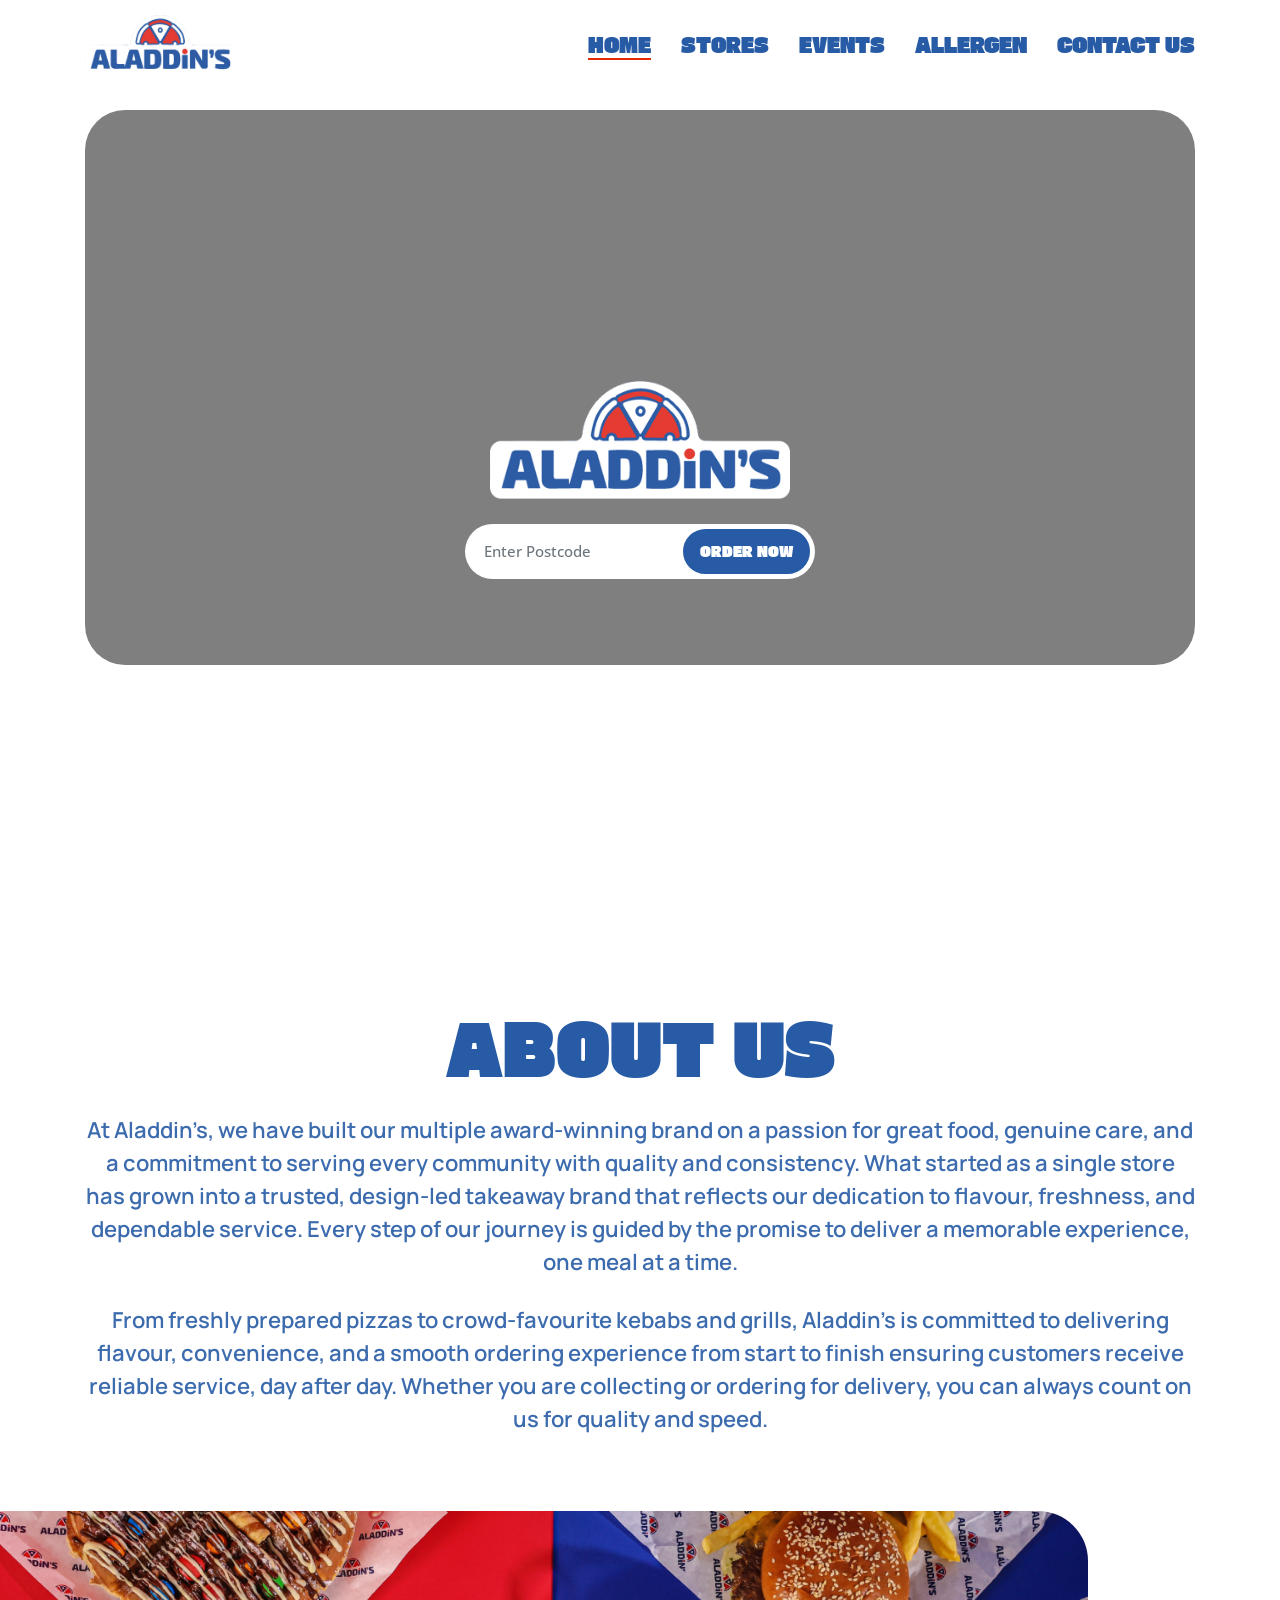
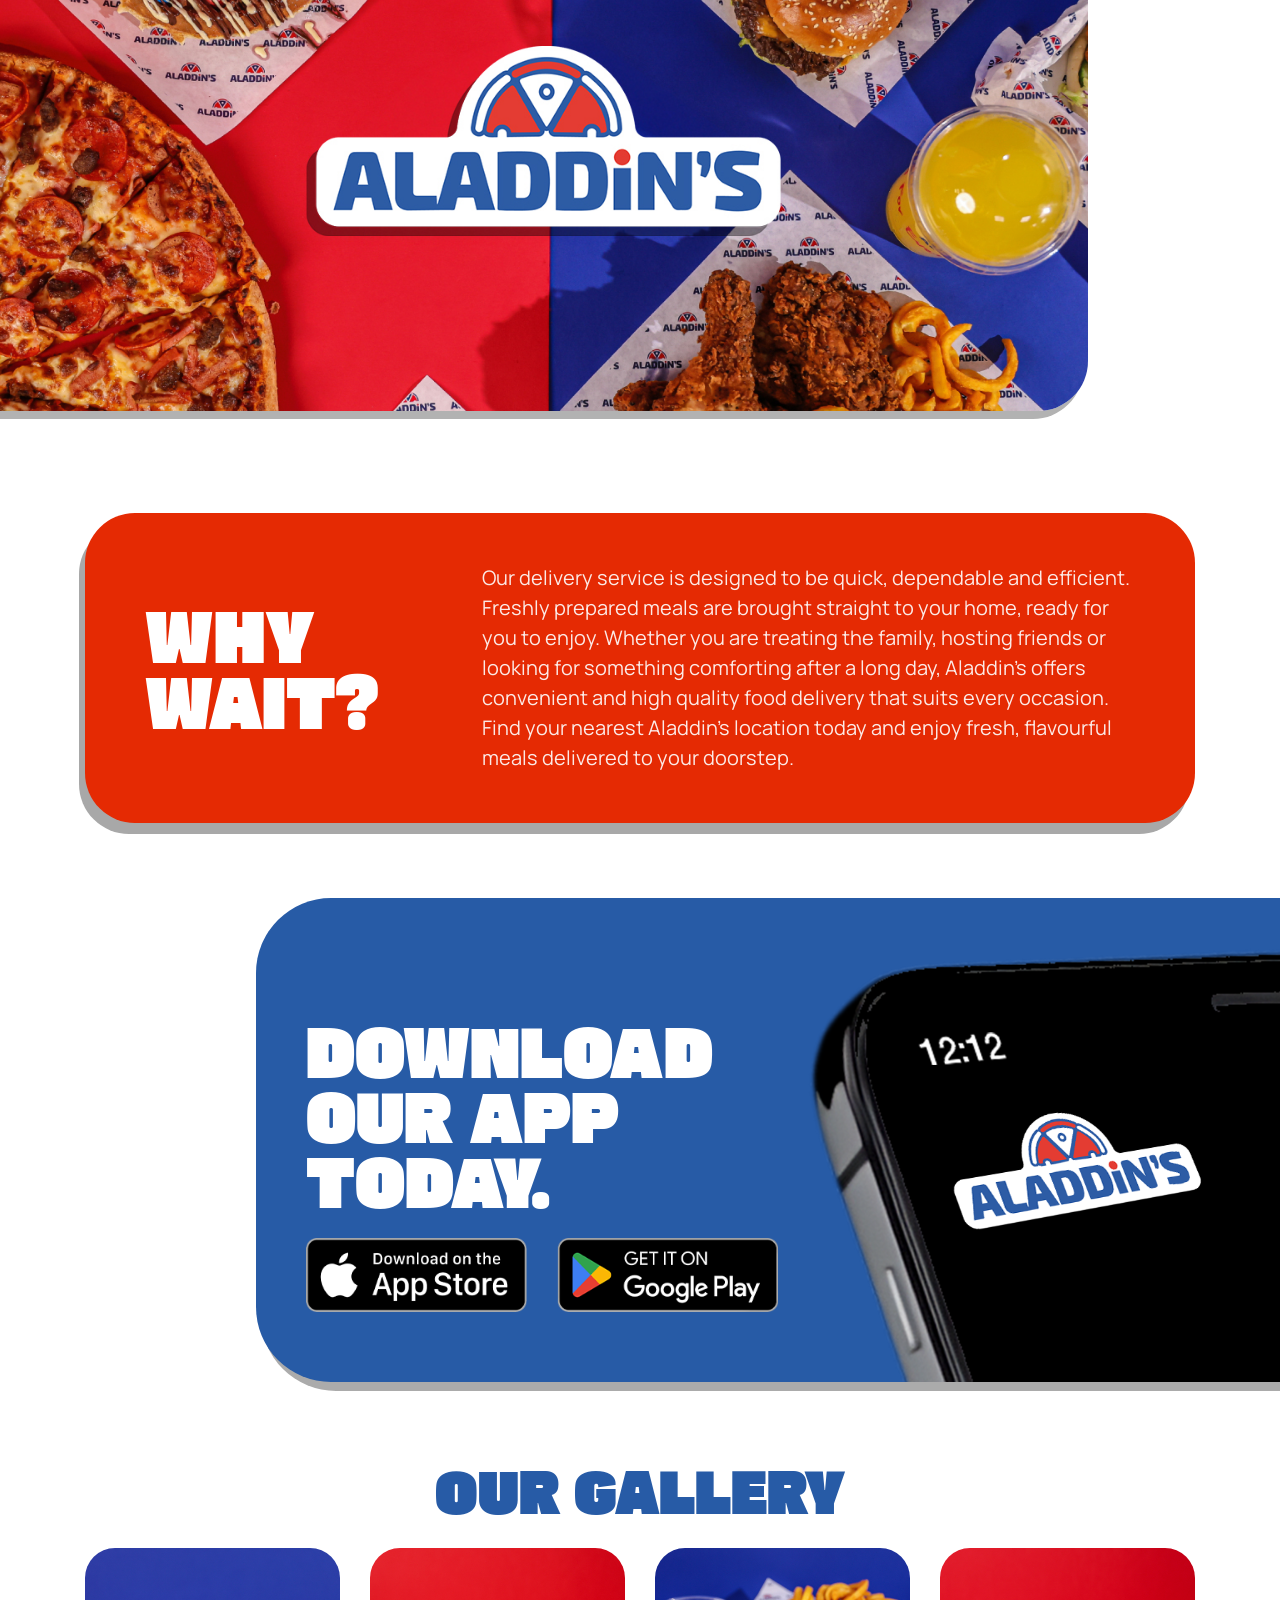
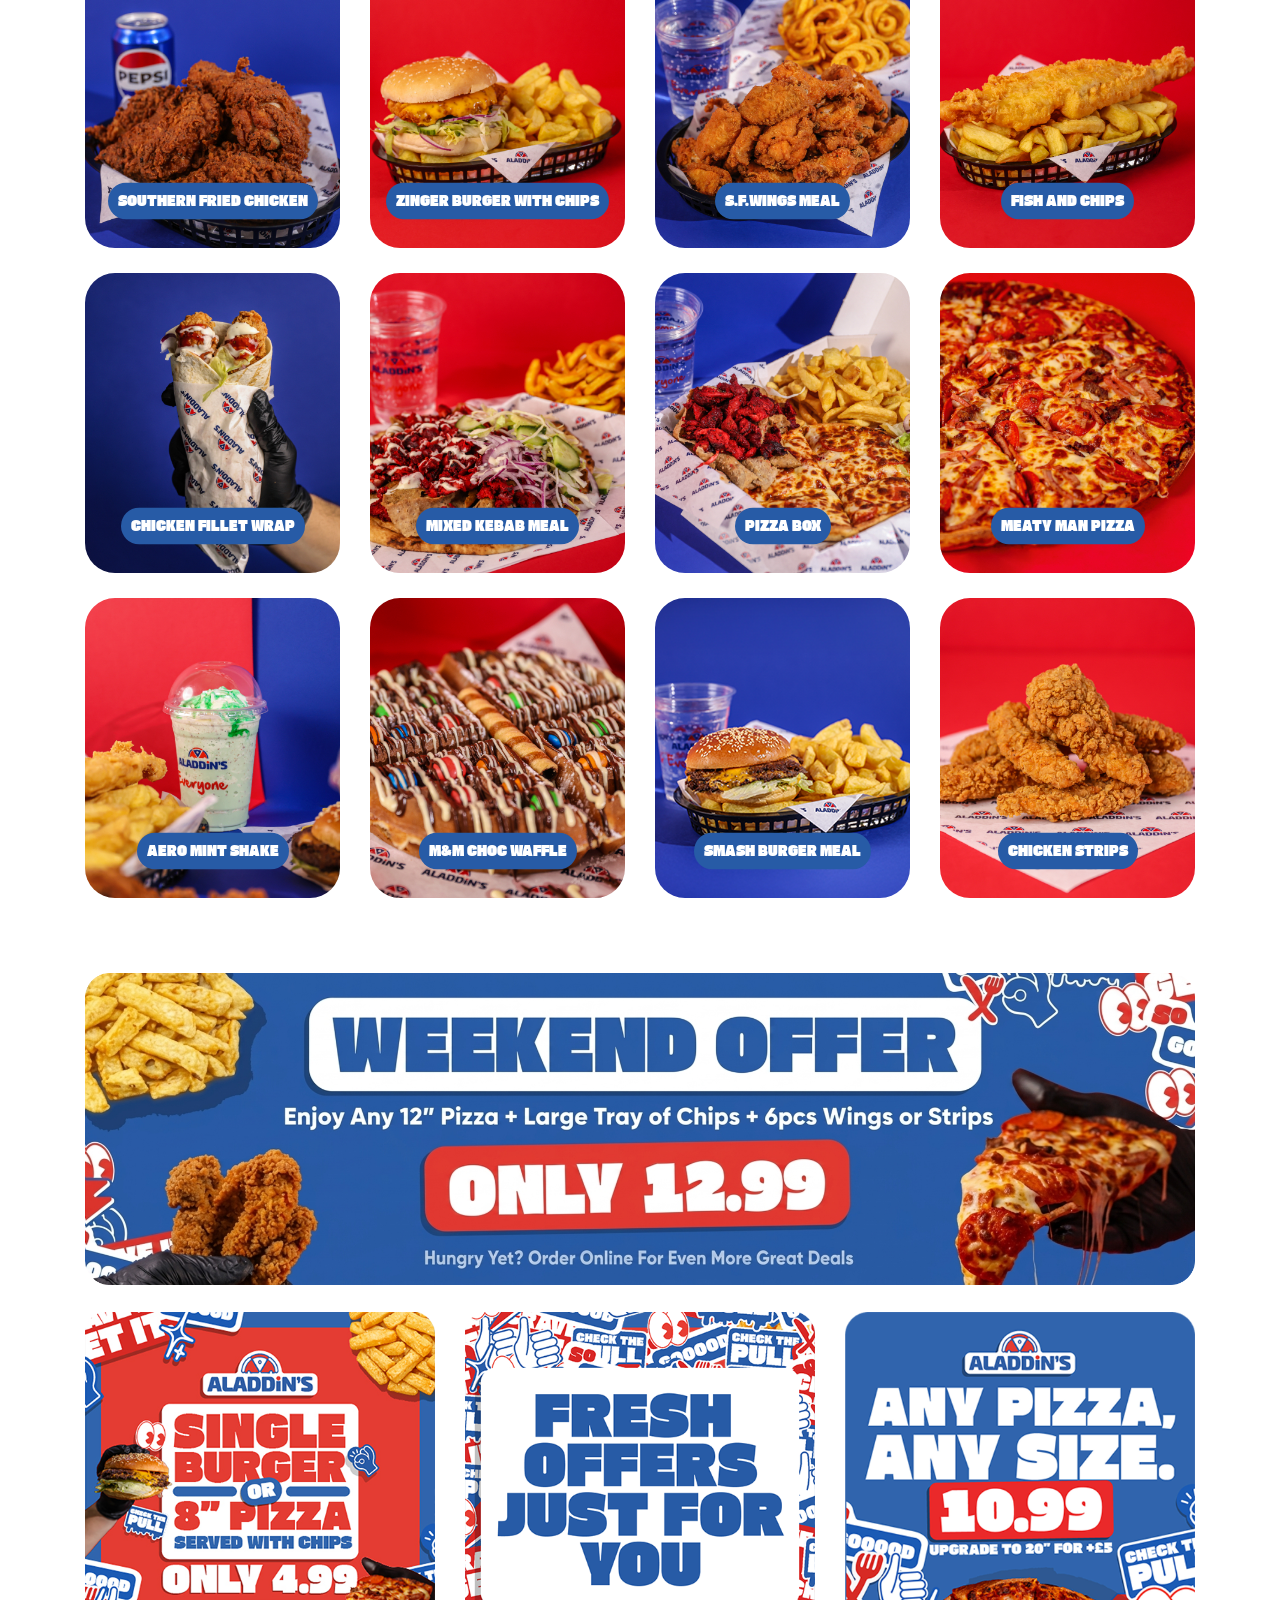
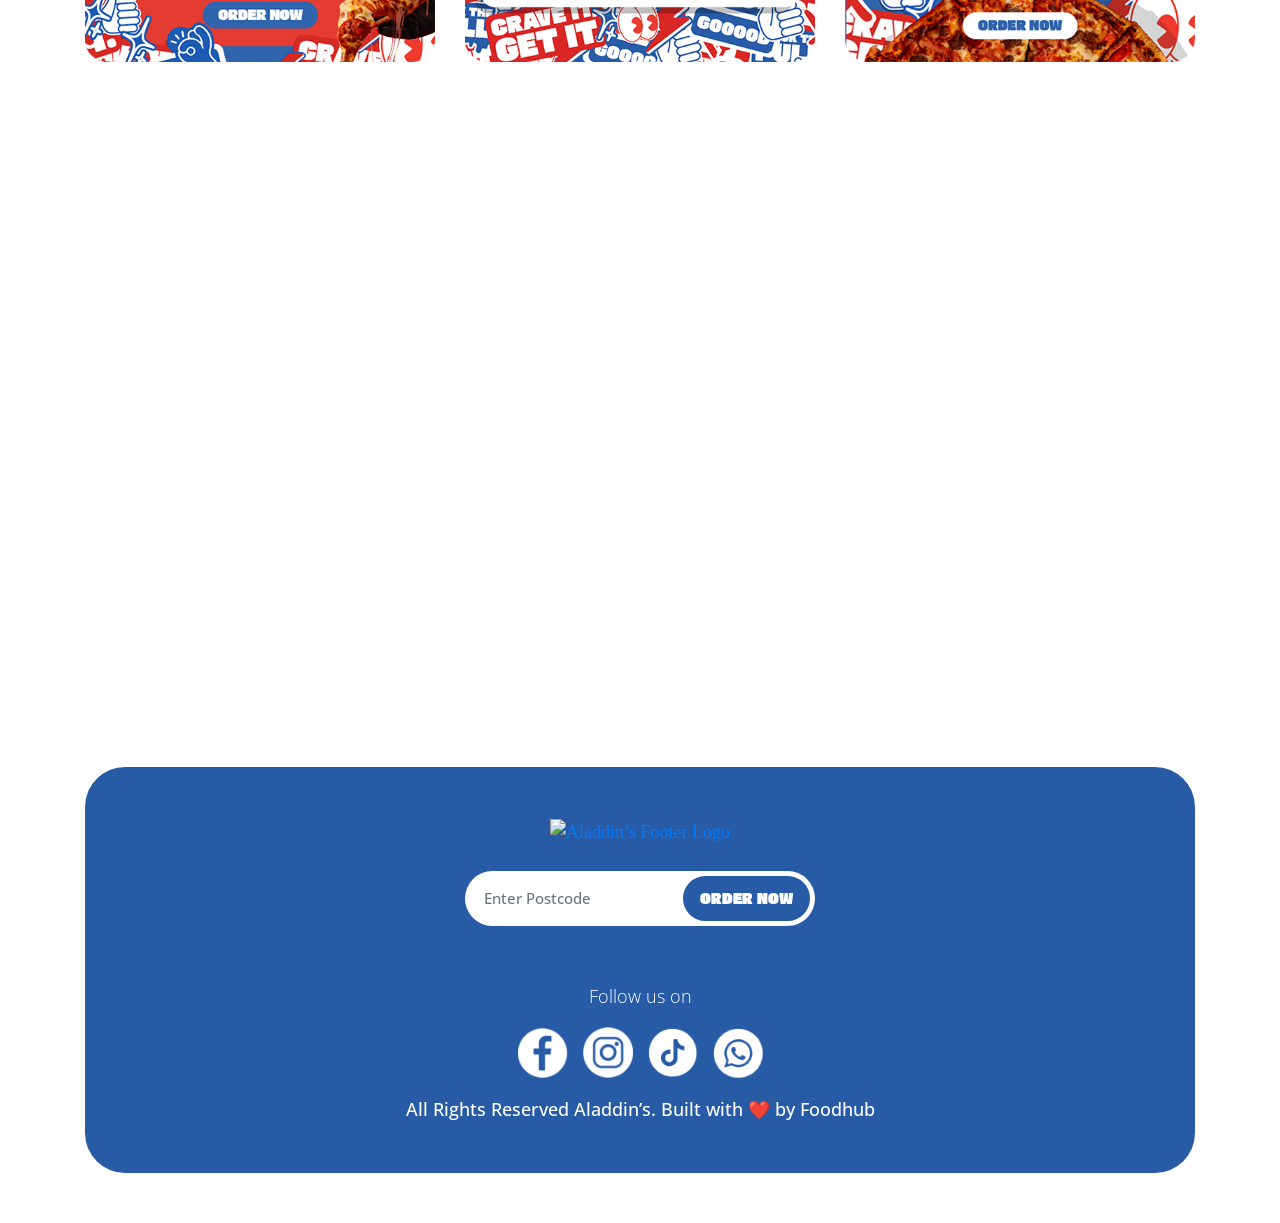
==== commit 0f580a60: "changes done" ====
--- a/index.html
+++ b/index.html
@@ -256,7 +256,7 @@
                     </div>
                     <div class="col-md-4">
                         <img src="./assets/images/homepage/1.png" alt="Aladdin’s Poser"
-                            class="img-fluid w-100 poster-2" />
+                            class="img-fluid w-100 poster-3" />
                     </div>
                     <div class="col-md-4">
                         <img src="./assets/images/homepage/3.png" alt="Aladdin’s Poser"
